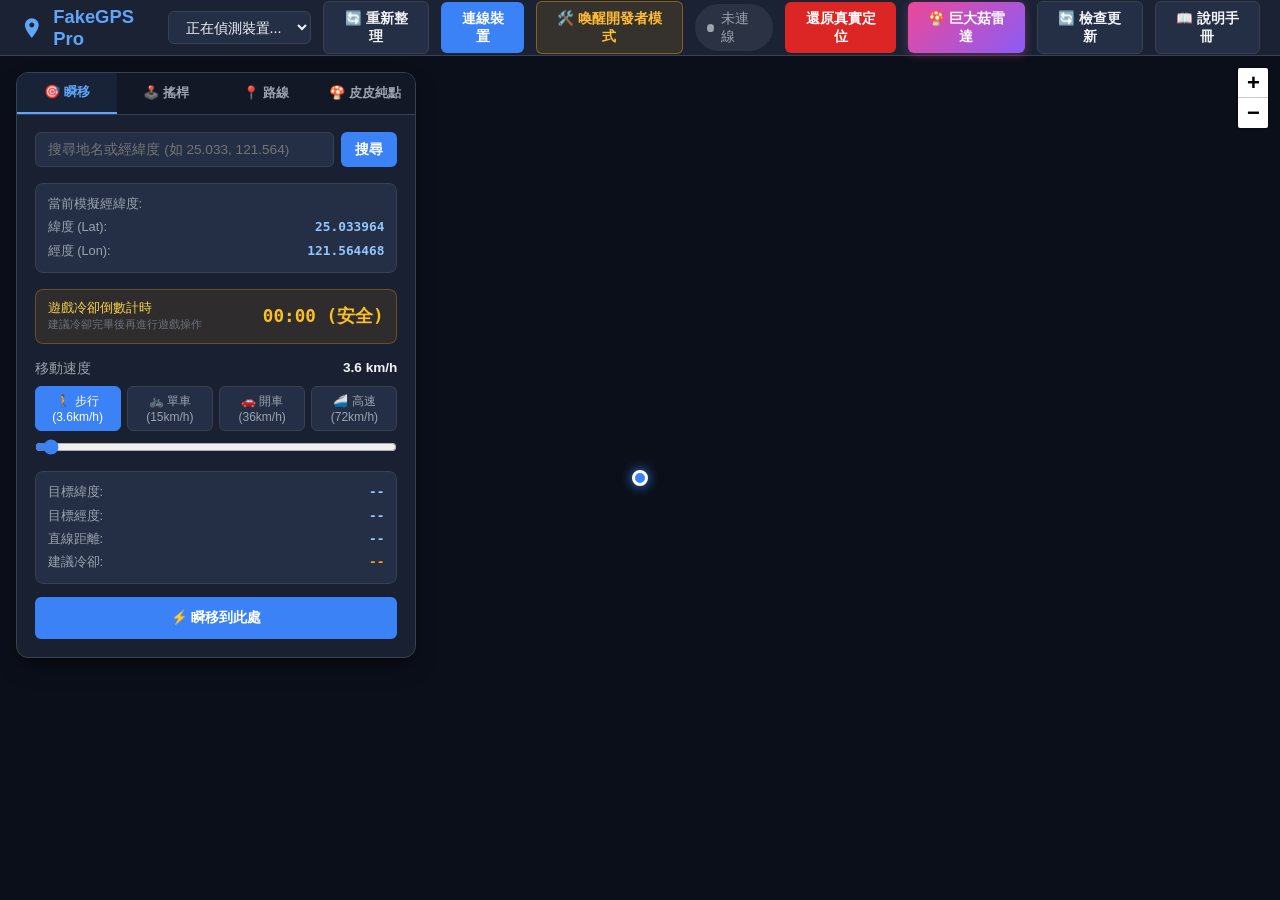
==== gui/index.html @ 08f3dae6 "feat: Add Pipi Mushroom Radar and GitHub Releases Auto-Updater system" ====
<!DOCTYPE html>
<html lang="zh-TW">
<head>
    <meta charset="UTF-8">
    <meta name="viewport" content="width=device-width, initial-scale=1.0">
    <title>FakeGPS Pro - iOS 定位覆蓋與移動模擬器</title>
    <!-- Local Leaflet CSS & App Style -->
    <link rel="stylesheet" href="css/leaflet.css" />
    <link rel="stylesheet" href="css/style.css" />
</head>
<body>
    <!-- 頂部選單與狀態列 -->
    <header>
        <div class="brand">
            <svg viewBox="0 0 24 24">
                <path d="M12 2C8.13 2 5 5.13 5 9c0 5.25 7 13 7 13s7-7.75 7-13c0-3.87-3.13-7-7-7zm0 9.5c-1.38 0-2.5-1.12-2.5-2.5s1.12-2.5 2.5-2.5 2.5 1.12 2.5 2.5-1.12 2.5-2.5 2.5z"/>
            </svg>
            <span>FakeGPS Pro</span>
        </div>

        <div class="device-bar">
            <select id="device-select" class="select-device">
                <option value="">正在偵測裝置...</option>
            </select>
            <button id="btn-refresh-devices" class="btn btn-secondary" title="重新掃描 USB 裝置">🔄 重新整理</button>
            <button id="btn-connect" class="btn btn-primary">連線裝置</button>
            <button id="btn-dev-mode" class="btn btn-secondary" style="background: rgba(255, 170, 0, 0.12); border-color: rgba(255, 170, 0, 0.4); color: #ffbb33;" title="強制在 iPhone 設定中顯露或啟用開發者模式">🛠️ 喚醒開發者模式</button>
            <div id="status-badge" class="status-badge">
                <div class="dot"></div>
                <span id="status-text">未連線</span>
            </div>
            <button id="btn-reset-gps" class="btn btn-danger" title="停止模擬並還原手機真實 GPS">還原真實定位</button>
            <button id="btn-open-radar" class="btn btn-radar" title="打開巨大蘑菇即時雷達監控">🍄 巨大菇雷達 <span id="nav-radar-badge" class="radar-badge" style="display:none;">0</span></button>
            <button id="btn-check-update" class="btn btn-secondary" title="檢查線上 GitHub 最新版本">🔄 檢查更新</button>
            <button onclick="openManual()" class="btn btn-secondary" title="開啟完整使用手冊與技術指南">📖 說明手冊</button>
        </div>
    </header>

    <!-- 主地圖區 -->
    <main>
        <div id="map"></div>

        <!-- 左側控制面板 -->
        <div class="floating-panel">
            <div class="tabs">
                <button class="tab active" data-mode="teleport">🎯 瞬移</button>
                <button class="tab" data-mode="joystick">🕹️ 搖桿</button>
                <button class="tab" data-mode="route">📍 路線</button>
                <button class="tab" id="tab-pipi" data-mode="pipi">🍄 皮皮純點</button>
            </div>

            <div class="panel-content">
                <!-- 搜尋列 -->
                <div class="search-box">
                    <input type="text" id="search-input" class="search-input" placeholder="搜尋地名或經緯度 (如 25.033, 121.564)" />
                    <button id="btn-search" class="btn btn-primary">搜尋</button>
                </div>

                <!-- 當前覆蓋座標卡片 -->
                <div class="coord-card">
                    <div class="coord-row">
                        <span class="coord-label">當前模擬經緯度:</span>
                    </div>
                    <div class="coord-row">
                        <span class="coord-label">緯度 (Lat):</span>
                        <span id="cur-lat" class="coord-val">25.033964</span>
                    </div>
                    <div class="coord-row">
                        <span class="coord-label">經度 (Lon):</span>
                        <span id="cur-lon" class="coord-val">121.564468</span>
                    </div>
                </div>

                <!-- 冷卻時間提示 (寶可夢/MHNow 防封) -->
                <div class="cooldown-card">
                    <div>
                        <div class="cooldown-text">遊戲冷卻倒數計時</div>
                        <div style="font-size: 0.7rem; color: var(--text-muted);">建議冷卻完畢後再進行遊戲操作</div>
                    </div>
                    <div id="active-cooldown" class="cooldown-timer">00:00 (安全)</div>
                </div>

                <!-- 速度控制器 -->
                <div class="speed-control">
                    <div class="speed-header">
                        <span>移動速度</span>
                        <span id="speed-display" class="speed-value">3.6 km/h</span>
                    </div>
                    <div class="speed-presets">
                        <button class="speed-btn active" data-speed="3.6">🚶 步行 (3.6km/h)</button>
                        <button class="speed-btn" data-speed="15">🚲 單車 (15km/h)</button>
                        <button class="speed-btn" data-speed="36">🚗 開車 (36km/h)</button>
                        <button class="speed-btn" data-speed="72">🚄 高速 (72km/h)</button>
                    </div>
                    <input type="range" id="speed-slider" min="1" max="100" step="0.5" value="3.6" />
                </div>

                <!-- 模式 1: 瞬移面板 -->
                <div id="panel-teleport" class="mode-panel">
                    <div class="coord-card" style="margin-bottom: 0.8rem;">
                        <div class="coord-row">
                            <span class="coord-label">目標緯度:</span>
                            <span id="target-lat" class="coord-val">--</span>
                        </div>
                        <div class="coord-row">
                            <span class="coord-label">目標經度:</span>
                            <span id="target-lon" class="coord-val">--</span>
                        </div>
                        <div class="coord-row">
                            <span class="coord-label">直線距離:</span>
                            <span id="target-dist" class="coord-val">--</span>
                        </div>
                        <div class="coord-row">
                            <span class="coord-label">建議冷卻:</span>
                            <span id="cooldown-estimate" class="coord-val" style="color: #f59e0b;">--</span>
                        </div>
                    </div>
                    <button id="btn-teleport" class="btn btn-primary" style="width: 100%; justify-content: center; padding: 0.75rem;">⚡ 瞬移到此處</button>
                </div>

                <!-- 模式 2: 搖桿面板 -->
                <div id="panel-joystick" class="mode-panel" style="display: none;">
                    <p style="font-size: 0.8rem; color: var(--text-secondary); line-height: 1.4;">
                        使用右下角的<b>虛擬搖桿</b>或鍵盤 <span class="wasd-key">W</span><span class="wasd-key">A</span><span class="wasd-key">S</span><span class="wasd-key">D</span> 即可進行即時 360 度無死角巡航移動。
                    </p>
                </div>

                <!-- 模式 3: 路線規劃面板 -->
                <div id="panel-route" class="mode-panel" style="display: none;">
                    <p style="font-size: 0.8rem; color: var(--text-secondary); margin-bottom: 0.5rem;">
                        在地圖上點擊以新增途經點，系統將自動沿路徑步進模擬。
                    </p>
                    <div id="waypoint-list" class="waypoint-list"></div>
                    <div style="margin: 0.6rem 0; display: flex; align-items: center; gap: 0.5rem;">
                        <input type="checkbox" id="route-loop" />
                        <label for="route-loop" style="font-size: 0.8rem; cursor: pointer;">循環巡航 (來回往返)</label>
                    </div>
                    <div style="display: flex; gap: 0.4rem;">
                        <button id="btn-start-route" class="btn btn-primary" style="flex: 1; justify-content: center;">▶ 開始路線移動</button>
                        <button id="btn-stop-route" class="btn btn-danger" style="flex: 1; justify-content: center; display: none;">⏹ 停止移動</button>
                        <button onclick="clearWaypoints()" class="btn btn-secondary">清空</button>
                    </div>
                </div>

                <!-- 模式 4: Pipi Mushroom 純點列表與蘑菇戰力面板 -->
                <div id="panel-pipi" class="mode-panel" style="display: none;">
                    <div style="font-size: 0.8rem; color: var(--text-secondary); margin-bottom: 0.5rem;">
                        <b>🍄 Pipi Mushroom 純點與蘑菇戰情室</b>
                    </div>

                    <!-- 蘑菇戰力統計即時快速入口 -->
                    <div class="coord-card" style="margin-bottom: 0.6rem; background: rgba(59, 130, 246, 0.08); border-color: rgba(59, 130, 246, 0.3);">
                        <div style="font-size: 0.8rem; font-weight: 600; color: #93c5fd; margin-bottom: 0.3rem;">
                            ⚔️ 蘑菇戰力統計 (即時戰況)
                        </div>
                        <div style="font-size: 0.72rem; color: var(--text-muted); margin-bottom: 0.4rem;">
                            全台未滿5人打蘑菇即時名單，一鍵開啟搶位打蘑菇：
                        </div>
                        <div style="display: flex; gap: 0.35rem; flex-wrap: wrap;">
                            <button onclick="openExternalUrl('https://pipimushroom.com/ppmushroom.aspx?regionCode=TW&engagement=under_five')" class="btn btn-primary btn-sm" style="flex: 1; justify-content: center;">
                                🌐 打開全台未滿5人蘑菇
                            </button>
                            <button onclick="openExternalUrl('https://pipimushroom.com/acclist.aspx')" class="btn btn-secondary btn-sm">
                                🌐 開啟純點官網
                            </button>
                        </div>
                    </div>

                    <!-- 篩選列 -->
                    <div class="pipi-filter-row">
                        <select id="pipi-city"><option value="">載入縣市中...</option></select>
                        <select id="pipi-area"><option value="">全部行政區</option></select>
                    </div>
                    <div class="pipi-filter-row">
                        <select id="pipi-category"><option value="">所有飾品分類</option></select>
                    </div>
                    <div class="search-box" style="margin-bottom: 0.6rem;">
                        <input type="text" id="pipi-search" class="search-input" placeholder="搜尋純點或貼上經緯度 (如 25.033, 121.564)" />
                        <button id="btn-pipi-search" class="btn btn-primary">查詢/傳送</button>
                    </div>
                    <!-- 純點列表容器 -->
                    <div id="pipi-spot-list" style="max-height: calc(100vh - 540px); overflow-y: auto;"></div>
                </div>
            </div>
        </div>

        <!-- 虛擬搖桿 (右下角) -->
        <div id="joystick-container" class="joystick-container" style="display: none;">
            <div id="joystick-pad" class="joystick-pad">
                <div id="joystick-stick" class="joystick-stick"></div>
            </div>
            <div class="wasd-hints">
                鍵盤 <span class="wasd-key">W</span><span class="wasd-key">A</span><span class="wasd-key">S</span><span class="wasd-key">D</span> / 方向鍵
            </div>
        </div>

        <!-- 軟體授權啟用遮罩彈窗 (未啟用時強制鎖定) -->
        <div id="license-overlay" class="license-overlay" style="display: none;">
            <div class="license-card">
                <div class="license-header">
                    <div class="license-icon">🔑</div>
                    <h2>FakeGPS Pro 軟體授權啟用</h2>
                    <p>本軟體採一機一碼雲端綁定授權，請輸入您的專屬啟用序號。</p>
                </div>

                <div class="license-body">
                    <div class="machine-id-box">
                        <span class="label">本機硬體識別碼 (Machine ID)：</span>
                        <div class="id-wrapper">
                            <code id="display-machine-id">正在取得中...</code>
                            <button id="btn-copy-mid" class="btn btn-sm btn-secondary" title="複製機器碼">📋 複製</button>
                        </div>
                    </div>

                    <div class="input-group">
                        <label for="license-input-key">啟用序號 (License Key)：</label>
                        <input type="text" id="license-input-key" class="input-text" placeholder="例如：FAKEGPS-ABCD-1234" autocomplete="off" spellcheck="false" />
                    </div>

                    <div id="license-status-msg" class="license-status-msg" style="display: none;"></div>

                    <button id="btn-activate-license" class="btn btn-primary btn-block">🚀 立即線上驗證並啟用</button>
                </div>

                <div class="license-footer">
                    <span>💡 單次輸入後即與此電腦綁定，日後啟動自動解鎖。</span>
                </div>
            </div>
        <!-- 巨大蘑菇即時雷達滑出式側邊欄 -->
        <div id="mushroom-radar-panel" class="radar-drawer">
            <div class="radar-header">
                <div class="radar-title-group">
                    <span class="radar-icon">🍄</span>
                    <div>
                        <h3>巨大蘑菇即時雷達</h3>
                        <div class="radar-subtitle">自動追蹤未滿 5 人巨大菇・一鍵秒飛開打</div>
                    </div>
                </div>
                <div class="radar-header-actions">
                    <button id="radar-btn-refresh" class="btn btn-sm btn-secondary" title="立即手動查詢最新資料">🔄 刷新</button>
                    <button id="btn-close-radar" class="btn-close-drawer" title="關閉雷達面板">✕</button>
                </div>
            </div>

            <!-- 雷達設定與篩選工具列 -->
            <div class="radar-controls">
                <div class="radar-filter-row">
                    <select id="radar-filter-city" class="radar-select">
                        <option value="">全台灣 (不限縣市)</option>
                    </select>
                    <select id="radar-filter-area" class="radar-select" disabled>
                        <option value="">全區</option>
                    </select>
                    <select id="radar-filter-engagement" class="radar-select">
                        <option value="under_five" selected>未滿 5 人 (可參戰)</option>
                        <option value="all">全部狀態 (含滿員)</option>
                        <option value="no_power">0 人 (尚未有人打)</option>
                    </select>
                </div>

                <div class="radar-toggle-row">
                    <label class="radar-toggle-label" title="定時背景自動查詢">
                        <span>自動更新:</span>
                        <select id="radar-interval-select" class="radar-select-sm">
                            <option value="30" selected>每 30 秒</option>
                            <option value="60">每 60 秒</option>
                            <option value="120">每 2 分鐘</option>
                            <option value="0">手動</option>
                        </select>
                    </label>
                    <label class="radar-checkbox-label">
                        <input type="checkbox" id="radar-sound-toggle" checked />
                        <span>🔔 音效</span>
                    </label>
                    <label class="radar-checkbox-label">
                        <input type="checkbox" id="radar-notify-toggle" checked />
                        <span>🖥️ 桌面通知</span>
                    </label>
                </div>
                
                <div class="radar-status-bar">
                    <span>符合條件巨大菇: <strong id="radar-count-badge">正在載入...</strong></span>
                </div>
            </div>

            <!-- 蘑菇卡片滾動清單 -->
            <div id="radar-mushroom-list" class="radar-list">
                <div class="radar-loading">正在連線至皮皮雷達資料庫...</div>
            </div>
        </div>

        <!-- 線上自動升級彈窗 -->
        <div id="update-modal" class="license-overlay" style="display: none;">
            <div class="update-card">
                <div class="update-header">
                    <div class="update-icon">🎉</div>
                    <div style="flex: 1;">
                        <h2 style="margin: 0; font-size: 1.2rem; color: #f8fafc;">發現 FakeGPS Pro 新版本！</h2>
                        <div class="update-version-diff">
                            <span class="ver-tag cur-ver">目前: <span id="update-cur-ver">v1.0.0</span></span>
                            <span class="ver-arrow">➔</span>
                            <span class="ver-tag new-ver">最新: <span id="update-new-ver">v1.1.0</span></span>
                            <span id="update-file-size" class="ver-size"></span>
                        </div>
                    </div>
                    <button id="btn-close-update" class="btn-close-drawer" title="關閉視窗">✕</button>
                </div>

                <div class="update-body">
                    <div class="update-notes-title">📝 更新內容說明：</div>
                    <div id="update-changelog" class="update-changelog-box">
                        正在載入更新日誌...
                    </div>

                    <!-- 下載進度條 -->
                    <div id="update-progress-box" class="update-progress-box" style="display: none;">
                        <div class="update-progress-label">
                            <span id="update-progress-text">正在下載更新檔...</span>
                        </div>
                        <div class="update-progress-bg">
                            <div id="update-progress-bar" class="update-progress-fill" style="width: 5%;"></div>
                        </div>
                    </div>

                    <div id="update-action-btns" class="update-actions">
                        <button id="btn-update-later" class="btn btn-secondary">稍後提醒</button>
                        <button id="btn-start-upgrade" class="btn btn-primary" style="background: linear-gradient(135deg, #10b981, #059669);">🚀 立即一鍵升級並重啟</button>
                    </div>
                </div>
            </div>
        </div>
    </main>

    <!-- Local Leaflet JS & App Scripts -->
    <script src="js/leaflet.js"></script>
    <script src="js/map.js"></script>
    <script src="js/joystick.js"></script>
    <script src="js/pipi.js"></script>
    <script src="js/mushroom_radar.js"></script>
    <script src="js/updater.js"></script>
</body>
</html>
---- gui/css/leaflet.css ----
/* required styles */

.leaflet-pane,
.leaflet-tile,
.leaflet-marker-icon,
.leaflet-marker-shadow,
.leaflet-tile-container,
.leaflet-pane > svg,
.leaflet-pane > canvas,
.leaflet-zoom-box,
.leaflet-image-layer,
.leaflet-layer {
	position: absolute;
	left: 0;
	top: 0;
	}
.leaflet-container {
	overflow: hidden;
	}
.leaflet-tile,
.leaflet-marker-icon,
.leaflet-marker-shadow {
	-webkit-user-select: none;
	   -moz-user-select: none;
	        user-select: none;
	  -webkit-user-drag: none;
	}
/* Prevents IE11 from highlighting tiles in blue */
.leaflet-tile::selection {
	background: transparent;
}
/* Safari renders non-retina tile on retina better with this, but Chrome is worse */
.leaflet-safari .leaflet-tile {
	image-rendering: -webkit-optimize-contrast;
	}
/* hack that prevents hw layers "stretching" when loading new tiles */
.leaflet-safari .leaflet-tile-container {
	width: 1600px;
	height: 1600px;
	-webkit-transform-origin: 0 0;
	}
.leaflet-marker-icon,
.leaflet-marker-shadow {
	display: block;
	}
/* .leaflet-container svg: reset svg max-width decleration shipped in Joomla! (joomla.org) 3.x */
/* .leaflet-container img: map is broken in FF if you have max-width: 100% on tiles */
.leaflet-container .leaflet-overlay-pane svg {
	max-width: none !important;
	max-height: none !important;
	}
.leaflet-container .leaflet-marker-pane img,
.leaflet-container .leaflet-shadow-pane img,
.leaflet-container .leaflet-tile-pane img,
.leaflet-container img.leaflet-image-layer,
.leaflet-container .leaflet-tile {
	max-width: none !important;
	max-height: none !important;
	width: auto;
	padding: 0;
	}

.leaflet-container img.leaflet-tile {
	/* See: https://bugs.chromium.org/p/chromium/issues/detail?id=600120 */
	mix-blend-mode: plus-lighter;
}

.leaflet-container.leaflet-touch-zoom {
	-ms-touch-action: pan-x pan-y;
	touch-action: pan-x pan-y;
	}
.leaflet-container.leaflet-touch-drag {
	-ms-touch-action: pinch-zoom;
	/* Fallback for FF which doesn't support pinch-zoom */
	touch-action: none;
	touch-action: pinch-zoom;
}
.leaflet-container.leaflet-touch-drag.leaflet-touch-zoom {
	-ms-touch-action: none;
	touch-action: none;
}
.leaflet-container {
	-webkit-tap-highlight-color: transparent;
}
.leaflet-container a {
	-webkit-tap-highlight-color: rgba(51, 181, 229, 0.4);
}
.leaflet-tile {
	filter: inherit;
	visibility: hidden;
	}
.leaflet-tile-loaded {
	visibility: inherit;
	}
.leaflet-zoom-box {
	width: 0;
	height: 0;
	-moz-box-sizing: border-box;
	     box-sizing: border-box;
	z-index: 800;
	}
/* workaround for https://bugzilla.mozilla.org/show_bug.cgi?id=888319 */
.leaflet-overlay-pane svg {
	-moz-user-select: none;
	}

.leaflet-pane         { z-index: 400; }

.leaflet-tile-pane    { z-index: 200; }
.leaflet-overlay-pane { z-index: 400; }
.leaflet-shadow-pane  { z-index: 500; }
.leaflet-marker-pane  { z-index: 600; }
.leaflet-tooltip-pane   { z-index: 650; }
.leaflet-popup-pane   { z-index: 700; }

.leaflet-map-pane canvas { z-index: 100; }
.leaflet-map-pane svg    { z-index: 200; }

.leaflet-vml-shape {
	width: 1px;
	height: 1px;
	}
.lvml {
	behavior: url(#default#VML);
	display: inline-block;
	position: absolute;
	}


/* control positioning */

.leaflet-control {
	position: relative;
	z-index: 800;
	pointer-events: visiblePainted; /* IE 9-10 doesn't have auto */
	pointer-events: auto;
	}
.leaflet-top,
.leaflet-bottom {
	position: absolute;
	z-index: 1000;
	pointer-events: none;
	}
.leaflet-top {
	top: 0;
	}
.leaflet-right {
	right: 0;
	}
.leaflet-bottom {
	bottom: 0;
	}
.leaflet-left {
	left: 0;
	}
.leaflet-control {
	float: left;
	clear: both;
	}
.leaflet-right .leaflet-control {
	float: right;
	}
.leaflet-top .leaflet-control {
	margin-top: 10px;
	}
.leaflet-bottom .leaflet-control {
	margin-bottom: 10px;
	}
.leaflet-left .leaflet-control {
	margin-left: 10px;
	}
.leaflet-right .leaflet-control {
	margin-right: 10px;
	}


/* zoom and fade animations */

.leaflet-fade-anim .leaflet-popup {
	opacity: 0;
	-webkit-transition: opacity 0.2s linear;
	   -moz-transition: opacity 0.2s linear;
	        transition: opacity 0.2s linear;
	}
.leaflet-fade-anim .leaflet-map-pane .leaflet-popup {
	opacity: 1;
	}
.leaflet-zoom-animated {
	-webkit-transform-origin: 0 0;
	    -ms-transform-origin: 0 0;
	        transform-origin: 0 0;
	}
svg.leaflet-zoom-animated {
	will-change: transform;
}

.leaflet-zoom-anim .leaflet-zoom-animated {
	-webkit-transition: -webkit-transform 0.25s cubic-bezier(0,0,0.25,1);
	   -moz-transition:    -moz-transform 0.25s cubic-bezier(0,0,0.25,1);
	        transition:         transform 0.25s cubic-bezier(0,0,0.25,1);
	}
.leaflet-zoom-anim .leaflet-tile,
.leaflet-pan-anim .leaflet-tile {
	-webkit-transition: none;
	   -moz-transition: none;
	        transition: none;
	}

.leaflet-zoom-anim .leaflet-zoom-hide {
	visibility: hidden;
	}


/* cursors */

.leaflet-interactive {
	cursor: pointer;
	}
.leaflet-grab {
	cursor: -webkit-grab;
	cursor:    -moz-grab;
	cursor:         grab;
	}
.leaflet-crosshair,
.leaflet-crosshair .leaflet-interactive {
	cursor: crosshair;
	}
.leaflet-popup-pane,
.leaflet-control {
	cursor: auto;
	}
.leaflet-dragging .leaflet-grab,
.leaflet-dragging .leaflet-grab .leaflet-interactive,
.leaflet-dragging .leaflet-marker-draggable {
	cursor: move;
	cursor: -webkit-grabbing;
	cursor:    -moz-grabbing;
	cursor:         grabbing;
	}

/* marker & overlays interactivity */
.leaflet-marker-icon,
.leaflet-marker-shadow,
.leaflet-image-layer,
.leaflet-pane > svg path,
.leaflet-tile-container {
	pointer-events: none;
	}

.leaflet-marker-icon.leaflet-interactive,
.leaflet-image-layer.leaflet-interactive,
.leaflet-pane > svg path.leaflet-interactive,
svg.leaflet-image-layer.leaflet-interactive path {
	pointer-events: visiblePainted; /* IE 9-10 doesn't have auto */
	pointer-events: auto;
	}

/* visual tweaks */

.leaflet-container {
	background: #ddd;
	outline-offset: 1px;
	}
.leaflet-container a {
	color: #0078A8;
	}
.leaflet-zoom-box {
	border: 2px dotted #38f;
	background: rgba(255,255,255,0.5);
	}


/* general typography */
.leaflet-container {
	font-family: "Helvetica Neue", Arial, Helvetica, sans-serif;
	font-size: 12px;
	font-size: 0.75rem;
	line-height: 1.5;
	}


/* general toolbar styles */

.leaflet-bar {
	box-shadow: 0 1px 5px rgba(0,0,0,0.65);
	border-radius: 4px;
	}
.leaflet-bar a {
	background-color: #fff;
	border-bottom: 1px solid #ccc;
	width: 26px;
	height: 26px;
	line-height: 26px;
	display: block;
	text-align: center;
	text-decoration: none;
	color: black;
	}
.leaflet-bar a,
.leaflet-control-layers-toggle {
	background-position: 50% 50%;
	background-repeat: no-repeat;
	display: block;
	}
.leaflet-bar a:hover,
.leaflet-bar a:focus {
	background-color: #f4f4f4;
	}
.leaflet-bar a:first-child {
	border-top-left-radius: 4px;
	border-top-right-radius: 4px;
	}
.leaflet-bar a:last-child {
	border-bottom-left-radius: 4px;
	border-bottom-right-radius: 4px;
	border-bottom: none;
	}
.leaflet-bar a.leaflet-disabled {
	cursor: default;
	background-color: #f4f4f4;
	color: #bbb;
	}

.leaflet-touch .leaflet-bar a {
	width: 30px;
	height: 30px;
	line-height: 30px;
	}
.leaflet-touch .leaflet-bar a:first-child {
	border-top-left-radius: 2px;
	border-top-right-radius: 2px;
	}
.leaflet-touch .leaflet-bar a:last-child {
	border-bottom-left-radius: 2px;
	border-bottom-right-radius: 2px;
	}

/* zoom control */

.leaflet-control-zoom-in,
.leaflet-control-zoom-out {
	font: bold 18px 'Lucida Console', Monaco, monospace;
	text-indent: 1px;
	}

.leaflet-touch .leaflet-control-zoom-in, .leaflet-touch .leaflet-control-zoom-out  {
	font-size: 22px;
	}


/* layers control */

.leaflet-control-layers {
	box-shadow: 0 1px 5px rgba(0,0,0,0.4);
	background: #fff;
	border-radius: 5px;
	}
.leaflet-control-layers-toggle {
	background-image: url(images/layers.png);
	width: 36px;
	height: 36px;
	}
.leaflet-retina .leaflet-control-layers-toggle {
	background-image: url(images/layers-2x.png);
	background-size: 26px 26px;
	}
.leaflet-touch .leaflet-control-layers-toggle {
	width: 44px;
	height: 44px;
	}
.leaflet-control-layers .leaflet-control-layers-list,
.leaflet-control-layers-expanded .leaflet-control-layers-toggle {
	display: none;
	}
.leaflet-control-layers-expanded .leaflet-control-layers-list {
	display: block;
	position: relative;
	}
.leaflet-control-layers-expanded {
	padding: 6px 10px 6px 6px;
	color: #333;
	background: #fff;
	}
.leaflet-control-layers-scrollbar {
	overflow-y: scroll;
	overflow-x: hidden;
	padding-right: 5px;
	}
.leaflet-control-layers-selector {
	margin-top: 2px;
	position: relative;
	top: 1px;
	}
.leaflet-control-layers label {
	display: block;
	font-size: 13px;
	font-size: 1.08333em;
	}
.leaflet-control-layers-separator {
	height: 0;
	border-top: 1px solid #ddd;
	margin: 5px -10px 5px -6px;
	}

/* Default icon URLs */
.leaflet-default-icon-path { /* used only in path-guessing heuristic, see L.Icon.Default */
	background-image: url(images/marker-icon.png);
	}


/* attribution and scale controls */

.leaflet-container .leaflet-control-attribution {
	background: #fff;
	background: rgba(255, 255, 255, 0.8);
	margin: 0;
	}
.leaflet-control-attribution,
.leaflet-control-scale-line {
	padding: 0 5px;
	color: #333;
	line-height: 1.4;
	}
.leaflet-control-attribution a {
	text-decoration: none;
	}
.leaflet-control-attribution a:hover,
.leaflet-control-attribution a:focus {
	text-decoration: underline;
	}
.leaflet-attribution-flag {
	display: inline !important;
	vertical-align: baseline !important;
	width: 1em;
	height: 0.6669em;
	}
.leaflet-left .leaflet-control-scale {
	margin-left: 5px;
	}
.leaflet-bottom .leaflet-control-scale {
	margin-bottom: 5px;
	}
.leaflet-control-scale-line {
	border: 2px solid #777;
	border-top: none;
	line-height: 1.1;
	padding: 2px 5px 1px;
	white-space: nowrap;
	-moz-box-sizing: border-box;
	     box-sizing: border-box;
	background: rgba(255, 255, 255, 0.8);
	text-shadow: 1px 1px #fff;
	}
.leaflet-control-scale-line:not(:first-child) {
	border-top: 2px solid #777;
	border-bottom: none;
	margin-top: -2px;
	}
.leaflet-control-scale-line:not(:first-child):not(:last-child) {
	border-bottom: 2px solid #777;
	}

.leaflet-touch .leaflet-control-attribution,
.leaflet-touch .leaflet-control-layers,
.leaflet-touch .leaflet-bar {
	box-shadow: none;
	}
.leaflet-touch .leaflet-control-layers,
.leaflet-touch .leaflet-bar {
	border: 2px solid rgba(0,0,0,0.2);
	background-clip: padding-box;
	}


/* popup */

.leaflet-popup {
	position: absolute;
	text-align: center;
	margin-bottom: 20px;
	}
.leaflet-popup-content-wrapper {
	padding: 1px;
	text-align: left;
	border-radius: 12px;
	}
.leaflet-popup-content {
	margin: 13px 24px 13px 20px;
	line-height: 1.3;
	font-size: 13px;
	font-size: 1.08333em;
	min-height: 1px;
	}
.leaflet-popup-content p {
	margin: 17px 0;
	margin: 1.3em 0;
	}
.leaflet-popup-tip-container {
	width: 40px;
	height: 20px;
	position: absolute;
	left: 50%;
	margin-top: -1px;
	margin-left: -20px;
	overflow: hidden;
	pointer-events: none;
	}
.leaflet-popup-tip {
	width: 17px;
	height: 17px;
	padding: 1px;

	margin: -10px auto 0;
	pointer-events: auto;

	-webkit-transform: rotate(45deg);
	   -moz-transform: rotate(45deg);
	    -ms-transform: rotate(45deg);
	        transform: rotate(45deg);
	}
.leaflet-popup-content-wrapper,
.leaflet-popup-tip {
	background: white;
	color: #333;
	box-shadow: 0 3px 14px rgba(0,0,0,0.4);
	}
.leaflet-container a.leaflet-popup-close-button {
	position: absolute;
	top: 0;
	right: 0;
	border: none;
	text-align: center;
	width: 24px;
	height: 24px;
	font: 16px/24px Tahoma, Verdana, sans-serif;
	color: #757575;
	text-decoration: none;
	background: transparent;
	}
.leaflet-container a.leaflet-popup-close-button:hover,
.leaflet-container a.leaflet-popup-close-button:focus {
	color: #585858;
	}
.leaflet-popup-scrolled {
	overflow: auto;
	}

.leaflet-oldie .leaflet-popup-content-wrapper {
	-ms-zoom: 1;
	}
.leaflet-oldie .leaflet-popup-tip {
	width: 24px;
	margin: 0 auto;

	-ms-filter: "progid:DXImageTransform.Microsoft.Matrix(M11=0.70710678, M12=0.70710678, M21=-0.70710678, M22=0.70710678)";
	filter: progid:DXImageTransform.Microsoft.Matrix(M11=0.70710678, M12=0.70710678, M21=-0.70710678, M22=0.70710678);
	}

.leaflet-oldie .leaflet-control-zoom,
.leaflet-oldie .leaflet-control-layers,
.leaflet-oldie .leaflet-popup-content-wrapper,
.leaflet-oldie .leaflet-popup-tip {
	border: 1px solid #999;
	}


/* div icon */

.leaflet-div-icon {
	background: #fff;
	border: 1px solid #666;
	}


/* Tooltip */
/* Base styles for the element that has a tooltip */
.leaflet-tooltip {
	position: absolute;
	padding: 6px;
	background-color: #fff;
	border: 1px solid #fff;
	border-radius: 3px;
	color: #222;
	white-space: nowrap;
	-webkit-user-select: none;
	-moz-user-select: none;
	-ms-user-select: none;
	user-select: none;
	pointer-events: none;
	box-shadow: 0 1px 3px rgba(0,0,0,0.4);
	}
.leaflet-tooltip.leaflet-interactive {
	cursor: pointer;
	pointer-events: auto;
	}
.leaflet-tooltip-top:before,
.leaflet-tooltip-bottom:before,
.leaflet-tooltip-left:before,
.leaflet-tooltip-right:before {
	position: absolute;
	pointer-events: none;
	border: 6px solid transparent;
	background: transparent;
	content: "";
	}

/* Directions */

.leaflet-tooltip-bottom {
	margin-top: 6px;
}
.leaflet-tooltip-top {
	margin-top: -6px;
}
.leaflet-tooltip-bottom:before,
.leaflet-tooltip-top:before {
	left: 50%;
	margin-left: -6px;
	}
.leaflet-tooltip-top:before {
	bottom: 0;
	margin-bottom: -12px;
	border-top-color: #fff;
	}
.leaflet-tooltip-bottom:before {
	top: 0;
	margin-top: -12px;
	margin-left: -6px;
	border-bottom-color: #fff;
	}
.leaflet-tooltip-left {
	margin-left: -6px;
}
.leaflet-tooltip-right {
	margin-left: 6px;
}
.leaflet-tooltip-left:before,
.leaflet-tooltip-right:before {
	top: 50%;
	margin-top: -6px;
	}
.leaflet-tooltip-left:before {
	right: 0;
	margin-right: -12px;
	border-left-color: #fff;
	}
.leaflet-tooltip-right:before {
	left: 0;
	margin-left: -12px;
	border-right-color: #fff;
	}

/* Printing */

@media print {
	/* Prevent printers from removing background-images of controls. */
	.leaflet-control {
		-webkit-print-color-adjust: exact;
		print-color-adjust: exact;
		}
	}
---- gui/css/style.css ----
:root {
    --bg-primary: #121826;
    --bg-secondary: #1a2234;
    --bg-tertiary: #242f46;
    --accent-blue: #3b82f6;
    --accent-blue-hover: #2563eb;
    --accent-green: #10b981;
    --accent-red: #ef4444;
    --accent-yellow: #f59e0b;
    --text-primary: #f3f4f6;
    --text-secondary: #9ca3af;
    --text-muted: #6b7280;
    --border-color: #374151;
    --card-shadow: 0 10px 25px -5px rgba(0, 0, 0, 0.4), 0 8px 10px -6px rgba(0, 0, 0, 0.3);
}

* {
    margin: 0;
    padding: 0;
    box-sizing: border-box;
    font-family: -apple-system, BlinkMacSystemFont, "Segoe UI", Roboto, "Helvetica Neue", Arial, sans-serif;
    user-select: none;
}

body {
    background-color: var(--bg-primary);
    color: var(--text-primary);
    overflow: hidden;
    height: 100vh;
    width: 100vw;
    display: flex;
    flex-direction: column;
}

/* 頂部導航列 */
header {
    height: 56px;
    background-color: var(--bg-secondary);
    border-bottom: 1px solid var(--border-color);
    display: flex;
    align-items: center;
    justify-content: space-between;
    padding: 0 1.25rem;
    z-index: 1000;
}

.brand {
    display: flex;
    align-items: center;
    gap: 0.6rem;
    font-size: 1.15rem;
    font-weight: 700;
    color: #60a5fa;
}

.brand svg {
    width: 24px;
    height: 24px;
    fill: currentColor;
}

.device-bar {
    display: flex;
    align-items: center;
    gap: 0.75rem;
}

.select-device {
    background-color: var(--bg-tertiary);
    color: var(--text-primary);
    border: 1px solid var(--border-color);
    border-radius: 6px;
    padding: 0.4rem 0.8rem;
    font-size: 0.9rem;
    outline: none;
    cursor: pointer;
}

.btn {
    padding: 0.45rem 0.9rem;
    border-radius: 6px;
    font-size: 0.85rem;
    font-weight: 600;
    border: none;
    cursor: pointer;
    display: flex;
    align-items: center;
    gap: 0.4rem;
    transition: all 0.2s ease;
}

.btn-primary {
    background-color: var(--accent-blue);
    color: white;
}
.btn-primary:hover {
    background-color: var(--accent-blue-hover);
}

.btn-danger {
    background-color: #dc2626;
    color: white;
}
.btn-danger:hover {
    background-color: #b91c1c;
}

.btn-secondary {
    background-color: var(--bg-tertiary);
    color: var(--text-primary);
    border: 1px solid var(--border-color);
}
.btn-secondary:hover {
    background-color: #2d3a54;
}

.status-badge {
    display: flex;
    align-items: center;
    gap: 0.4rem;
    font-size: 0.85rem;
    padding: 0.35rem 0.75rem;
    border-radius: 9999px;
    background-color: rgba(107, 114, 128, 0.2);
    color: var(--text-secondary);
}

.status-badge.connected {
    background-color: rgba(16, 185, 129, 0.15);
    color: var(--accent-green);
}

.dot {
    width: 8px;
    height: 8px;
    border-radius: 50%;
    background-color: currentColor;
}

/* 主內容區 */
main {
    flex: 1;
    position: relative;
    display: flex;
}

#map {
    width: 100%;
    height: 100%;
    background-color: #0b0f19;
}

/* 左側控制面板 (浮動) */
.floating-panel {
    position: absolute;
    top: 16px;
    left: 16px;
    width: 400px;
    background-color: rgba(26, 34, 52, 0.94);
    backdrop-filter: blur(14px);
    border: 1px solid var(--border-color);
    border-radius: 12px;
    box-shadow: var(--card-shadow);
    z-index: 1000;
    display: flex;
    flex-direction: column;
    overflow: hidden;
}

.tabs {
    display: flex;
    background-color: var(--bg-primary);
    border-bottom: 1px solid var(--border-color);
}

.tab {
    flex: 1;
    padding: 0.65rem 0.35rem;
    font-size: 0.82rem;
    font-weight: 600;
    color: var(--text-secondary);
    background: none;
    border: none;
    cursor: pointer;
    text-align: center;
    white-space: nowrap;
    display: flex;
    align-items: center;
    justify-content: center;
    gap: 0.2rem;
    transition: all 0.2s;
}

.tab.active {
    color: #60a5fa;
    border-bottom: 2px solid #60a5fa;
    background-color: rgba(96, 165, 250, 0.08);
}

.panel-content {
    padding: 1.1rem;
    display: flex;
    flex-direction: column;
    gap: 1rem;
    max-height: calc(100vh - 120px);
    overflow-y: auto;
}

.search-box {
    display: flex;
    gap: 0.4rem;
}

.search-input {
    flex: 1;
    background-color: var(--bg-tertiary);
    border: 1px solid var(--border-color);
    color: var(--text-primary);
    padding: 0.55rem 0.8rem;
    border-radius: 6px;
    font-size: 0.85rem;
    outline: none;
}
.search-input:focus {
    border-color: var(--accent-blue);
}

/* 座標卡片 */
.coord-card {
    background-color: var(--bg-tertiary);
    border: 1px solid var(--border-color);
    border-radius: 8px;
    padding: 0.75rem;
    display: flex;
    flex-direction: column;
    gap: 0.4rem;
}

.coord-row {
    display: flex;
    justify-content: space-between;
    font-size: 0.8rem;
}
.coord-label {
    color: var(--text-secondary);
}
.coord-val {
    font-weight: 600;
    color: #93c5fd;
    font-family: monospace;
}

/* 冷卻時間卡片 */
.cooldown-card {
    background-color: rgba(245, 158, 11, 0.1);
    border: 1px solid rgba(245, 158, 11, 0.3);
    border-radius: 8px;
    padding: 0.65rem 0.8rem;
    display: flex;
    align-items: center;
    justify-content: space-between;
}
.cooldown-text {
    font-size: 0.8rem;
    color: #fcd34d;
}
.cooldown-timer {
    font-size: 1.1rem;
    font-weight: 700;
    color: #fbbf24;
    font-family: monospace;
}

/* 速度控制群組 */
.speed-control {
    display: flex;
    flex-direction: column;
    gap: 0.5rem;
}
.speed-header {
    display: flex;
    justify-content: space-between;
    font-size: 0.85rem;
    color: var(--text-secondary);
}
.speed-value {
    color: var(--text-primary);
    font-weight: 700;
}
.speed-presets {
    display: flex;
    gap: 0.4rem;
}
.speed-btn {
    flex: 1;
    padding: 0.4rem;
    background-color: var(--bg-tertiary);
    border: 1px solid var(--border-color);
    color: var(--text-secondary);
    border-radius: 6px;
    font-size: 0.75rem;
    cursor: pointer;
    text-align: center;
    transition: all 0.15s;
}
.speed-btn:hover, .speed-btn.active {
    background-color: var(--accent-blue);
    color: white;
    border-color: var(--accent-blue);
}
input[type="range"] {
    width: 100%;
    accent-color: var(--accent-blue);
    cursor: pointer;
}

/* 搖桿面板 (右下角) */
.joystick-container {
    position: absolute;
    bottom: 24px;
    right: 24px;
    background-color: rgba(26, 34, 52, 0.9);
    backdrop-filter: blur(10px);
    border: 1px solid var(--border-color);
    border-radius: 16px;
    padding: 1rem;
    box-shadow: var(--card-shadow);
    z-index: 1000;
    display: flex;
    flex-direction: column;
    align-items: center;
    gap: 0.8rem;
}

.joystick-pad {
    width: 140px;
    height: 140px;
    border-radius: 50%;
    background: radial-gradient(circle, #242f46 0%, #171d2b 100%);
    border: 2px solid var(--border-color);
    position: relative;
    touch-action: none;
    cursor: pointer;
}

.joystick-stick {
    width: 48px;
    height: 48px;
    border-radius: 50%;
    background: linear-gradient(135deg, #60a5fa 0%, #2563eb 100%);
    box-shadow: 0 4px 10px rgba(37, 99, 235, 0.4);
    position: absolute;
    top: 50%;
    left: 50%;
    transform: translate(-50%, -50%);
    pointer-events: none;
    transition: transform 0.05s ease-out;
}

.wasd-hints {
    font-size: 0.75rem;
    color: var(--text-muted);
    text-align: center;
}
.wasd-key {
    display: inline-block;
    padding: 2px 6px;
    background-color: var(--bg-tertiary);
    border: 1px solid var(--border-color);
    border-radius: 4px;
    color: var(--text-primary);
    font-weight: 600;
    margin: 0 1px;
}

/* Pipi Mushroom 純點卡片 */
.pipi-spot-card {
    background-color: var(--bg-tertiary);
    border: 1px solid var(--border-color);
    border-radius: 8px;
    padding: 0.65rem 0.8rem;
    margin-bottom: 0.45rem;
    transition: transform 0.1s, border-color 0.1s;
}
.pipi-spot-card:hover {
    border-color: #60a5fa;
    transform: translateY(-1px);
}
.pipi-badge {
    background: rgba(59, 130, 246, 0.2);
    color: #93c5fd;
    border: 1px solid rgba(59, 130, 246, 0.4);
    font-size: 0.7rem;
    padding: 2px 6px;
    border-radius: 4px;
    white-space: nowrap;
}
.btn-sm {
    padding: 0.25rem 0.5rem;
    font-size: 0.75rem;
}
.pipi-filter-row {
    display: flex;
    gap: 0.35rem;
    margin-bottom: 0.4rem;
}
.pipi-filter-row select {
    flex: 1;
    background-color: var(--bg-tertiary);
    color: var(--text-primary);
    border: 1px solid var(--border-color);
    border-radius: 6px;
    padding: 0.4rem 0.5rem;
    font-size: 0.8rem;
    outline: none;
}

/* ================= 授權啟用全螢幕彈窗 ================= */
.license-overlay {
    position: fixed;
    top: 0;
    left: 0;
    right: 0;
    bottom: 0;
    background: rgba(15, 23, 42, 0.85);
    backdrop-filter: blur(12px);
    -webkit-backdrop-filter: blur(12px);
    z-index: 99999;
    display: flex;
    align-items: center;
    justify-content: center;
    padding: 1.5rem;
}

.license-card {
    background: #1e293b;
    border: 1px solid #3b82f6;
    border-radius: 16px;
    box-shadow: 0 25px 50px -12px rgba(0, 0, 0, 0.7), 0 0 30px rgba(59, 130, 246, 0.3);
    width: 100%;
    max-width: 480px;
    padding: 2rem;
    display: flex;
    flex-direction: column;
    gap: 1.25rem;
    animation: licensePop 0.3s cubic-bezier(0.16, 1, 0.3, 1);
}

@keyframes licensePop {
    from { opacity: 0; transform: scale(0.92); }
    to { opacity: 1; transform: scale(1); }
}

.license-header {
    text-align: center;
}

.license-icon {
    font-size: 2.5rem;
    margin-bottom: 0.5rem;
}

.license-header h2 {
    font-size: 1.35rem;
    font-weight: 700;
    color: #ffffff;
    margin-bottom: 0.35rem;
}

.license-header p {
    font-size: 0.85rem;
    color: #94a3b8;
    line-height: 1.4;
}

.license-body {
    display: flex;
    flex-direction: column;
    gap: 1rem;
}

.machine-id-box {
    background: rgba(15, 23, 42, 0.6);
    border: 1px solid #334155;
    border-radius: 8px;
    padding: 0.75rem 0.9rem;
    display: flex;
    flex-direction: column;
    gap: 0.4rem;
}

.machine-id-box .label {
    font-size: 0.75rem;
    color: #94a3b8;
}

.machine-id-box .id-wrapper {
    display: flex;
    align-items: center;
    justify-content: space-between;
    gap: 0.5rem;
}

.machine-id-box code {
    font-family: Consolas, monospace;
    font-size: 0.95rem;
    font-weight: 700;
    color: #38bdf8;
    letter-spacing: 1px;
}

.btn-block {
    width: 100%;
    padding: 0.75rem;
    font-size: 0.95rem;
    font-weight: 600;
}

.license-status-msg {
    padding: 0.6rem 0.8rem;
    border-radius: 6px;
    font-size: 0.85rem;
    line-height: 1.4;
}

.license-status-msg.error {
    background: rgba(239, 68, 68, 0.15);
    border: 1px solid rgba(239, 68, 68, 0.4);
    color: #fca5a5;
}

.license-status-msg.success {
    background: rgba(16, 185, 129, 0.15);
    border: 1px solid rgba(16, 185, 129, 0.4);
    color: #6ee7b7;
}

.license-footer {
    text-align: center;
    font-size: 0.75rem;
    color: #64748b;
    border-top: 1px solid #334155;
    padding-top: 0.75rem;
}

/* ================= 巨大蘑菇雷達樣式 ================= */
.btn-radar {
    background: linear-gradient(135deg, #ec4899, #8b5cf6);
    color: #ffffff;
    border: none;
    font-weight: 600;
    display: inline-flex;
    align-items: center;
    gap: 0.4rem;
    box-shadow: 0 2px 10px rgba(236, 72, 153, 0.35);
    transition: all 0.2s ease;
}

.btn-radar:hover {
    transform: translateY(-1px);
    box-shadow: 0 4px 14px rgba(236, 72, 153, 0.5);
    filter: brightness(1.08);
}

.radar-badge {
    background: #ef4444;
    color: #ffffff;
    border-radius: 999px;
    padding: 0.1rem 0.45rem;
    font-size: 0.7rem;
    font-weight: 700;
    margin-left: 2px;
}

/* 滑出式右側抽屜 */
.radar-drawer {
    position: fixed;
    top: 56px;
    right: -420px;
    width: 390px;
    height: calc(100vh - 56px);
    background: rgba(15, 23, 42, 0.95);
    backdrop-filter: blur(16px);
    -webkit-backdrop-filter: blur(16px);
    border-left: 1px solid rgba(139, 92, 246, 0.3);
    box-shadow: -10px 0 30px rgba(0, 0, 0, 0.6);
    z-index: 1500;
    display: flex;
    flex-direction: column;
    transition: right 0.32s cubic-bezier(0.16, 1, 0.3, 1);
}

.radar-drawer.active {
    right: 0;
}

.radar-header {
    display: flex;
    align-items: center;
    justify-content: space-between;
    padding: 0.9rem 1.1rem;
    background: rgba(30, 41, 59, 0.85);
    border-bottom: 1px solid #334155;
}

.radar-title-group {
    display: flex;
    align-items: center;
    gap: 0.6rem;
}

.radar-icon {
    font-size: 1.6rem;
}

.radar-title-group h3 {
    margin: 0;
    font-size: 1.05rem;
    color: #f8fafc;
    font-weight: 700;
}

.radar-subtitle {
    font-size: 0.72rem;
    color: #94a3b8;
}

.radar-header-actions {
    display: flex;
    align-items: center;
    gap: 0.5rem;
}

.btn-close-drawer {
    background: transparent;
    border: none;
    color: #94a3b8;
    font-size: 1.2rem;
    cursor: pointer;
    padding: 0.2rem 0.4rem;
    border-radius: 4px;
    transition: color 0.15s;
}

.btn-close-drawer:hover {
    color: #f8fafc;
    background: rgba(255, 255, 255, 0.1);
}

/* 控制列與篩選 */
.radar-controls {
    padding: 0.8rem 1rem;
    background: #1e293b;
    border-bottom: 1px solid #334155;
    display: flex;
    flex-direction: column;
    gap: 0.55rem;
}

.radar-filter-row {
    display: flex;
    gap: 0.35rem;
}

.radar-select {
    flex: 1;
    background-color: #0f172a;
    color: #f8fafc;
    border: 1px solid #475569;
    border-radius: 6px;
    padding: 0.35rem 0.45rem;
    font-size: 0.78rem;
    outline: none;
}

.radar-select:focus {
    border-color: #8b5cf6;
}

.radar-toggle-row {
    display: flex;
    align-items: center;
    justify-content: space-between;
    font-size: 0.75rem;
    color: #cbd5e1;
}

.radar-toggle-label {
    display: flex;
    align-items: center;
    gap: 0.3rem;
}

.radar-select-sm {
    background-color: #0f172a;
    color: #f8fafc;
    border: 1px solid #475569;
    border-radius: 4px;
    padding: 0.2rem 0.4rem;
    font-size: 0.72rem;
}

.radar-checkbox-label {
    display: flex;
    align-items: center;
    gap: 0.25rem;
    cursor: pointer;
    user-select: none;
}

.radar-status-bar {
    font-size: 0.75rem;
    color: #a855f7;
    display: flex;
    justify-content: space-between;
    font-weight: 500;
}

/* 蘑菇卡片清單 */
.radar-list {
    flex: 1;
    overflow-y: auto;
    padding: 0.8rem;
    display: flex;
    flex-direction: column;
    gap: 0.75rem;
}

.radar-empty-msg {
    text-align: center;
    padding: 3rem 1.5rem;
    color: #94a3b8;
    line-height: 1.6;
}

.radar-loading {
    text-align: center;
    padding: 2rem;
    color: #a855f7;
    font-size: 0.85rem;
}

.radar-card {
    background: #1e293b;
    border: 1px solid #334155;
    border-radius: 10px;
    padding: 0.75rem 0.85rem;
    display: flex;
    flex-direction: column;
    gap: 0.45rem;
    box-shadow: 0 4px 6px -1px rgba(0, 0, 0, 0.2);
    transition: all 0.2s ease;
}

.radar-card:hover {
    border-color: #8b5cf6;
    transform: translateY(-2px);
    box-shadow: 0 8px 15px -3px rgba(0, 0, 0, 0.4);
}

.radar-card-header {
    display: flex;
    align-items: center;
    justify-content: space-between;
}

.radar-type-tag {
    font-size: 0.72rem;
    font-weight: 700;
    padding: 0.15rem 0.45rem;
    border-radius: 4px;
    background: rgba(236, 72, 153, 0.18);
    color: #f472b6;
    border: 1px solid rgba(236, 72, 153, 0.35);
}

.radar-count-tag {
    font-size: 0.72rem;
    font-weight: 700;
    padding: 0.15rem 0.5rem;
    border-radius: 4px;
}

.radar-count-tag.badge-open {
    background: rgba(16, 185, 129, 0.2);
    color: #34d399;
    border: 1px solid rgba(16, 185, 129, 0.4);
}

.radar-count-tag.badge-zero {
    background: rgba(234, 179, 8, 0.2);
    color: #facc15;
    border: 1px solid rgba(234, 179, 8, 0.4);
    animation: pulseGlow 1.5s infinite alternate;
}

@keyframes pulseGlow {
    from { box-shadow: 0 0 4px rgba(250, 204, 21, 0.2); }
    to { box-shadow: 0 0 10px rgba(250, 204, 21, 0.6); }
}

.radar-card-title {
    font-size: 0.88rem;
    font-weight: 600;
    color: #f8fafc;
    white-space: nowrap;
    overflow: hidden;
    text-overflow: ellipsis;
}

.radar-card-meta {
    display: flex;
    justify-content: space-between;
    font-size: 0.72rem;
    color: #94a3b8;
}

.radar-hp-wrap {
    display: flex;
    flex-direction: column;
    gap: 0.2rem;
}

.radar-hp-label {
    display: flex;
    justify-content: space-between;
    font-size: 0.68rem;
    color: #64748b;
}

.radar-hp-bar-bg {
    width: 100%;
    height: 6px;
    background: #0f172a;
    border-radius: 999px;
    overflow: hidden;
}

.radar-hp-bar-fill {
    height: 100%;
    background: linear-gradient(90deg, #ef4444, #f59e0b, #10b981);
    border-radius: 999px;
    transition: width 0.3s ease;
}

.radar-card-actions {
    display: flex;
    gap: 0.45rem;
    margin-top: 0.2rem;
}

.btn-radar-teleport {
    flex: 2;
    background: linear-gradient(135deg, #3b82f6, #2563eb);
    color: #ffffff;
    border: none;
    border-radius: 6px;
    padding: 0.45rem;
    font-size: 0.8rem;
    font-weight: 600;
    cursor: pointer;
    transition: all 0.15s ease;
}

.btn-radar-teleport:hover {
    background: linear-gradient(135deg, #2563eb, #1d4ed8);
    transform: scale(1.02);
}

.btn-radar-map {
    flex: 1;
    background: #334155;
    color: #cbd5e1;
    border: 1px solid #475569;
    border-radius: 6px;
    padding: 0.45rem;
    font-size: 0.75rem;
    cursor: pointer;
    transition: background 0.15s;
}

.btn-radar-map:hover {
    background: #475569;
    color: #ffffff;
}

.rotating {
    animation: rotateSpin 0.8s linear infinite;
}

@keyframes rotateSpin {
    from { transform: rotate(0deg); }
    to { transform: rotate(360deg); }
}

/* ================= 線上自動更新彈窗 ================= */
.update-card {
    background: #1e293b;
    border: 1px solid #10b981;
    border-radius: 16px;
    box-shadow: 0 25px 50px -12px rgba(0, 0, 0, 0.7), 0 0 30px rgba(16, 185, 129, 0.3);
    width: 100%;
    max-width: 520px;
    padding: 1.8rem;
    display: flex;
    flex-direction: column;
    gap: 1.2rem;
    animation: licensePop 0.3s cubic-bezier(0.16, 1, 0.3, 1);
}

.update-header {
    display: flex;
    align-items: flex-start;
    gap: 0.85rem;
}

.update-icon {
    font-size: 2.2rem;
}

.update-version-diff {
    display: flex;
    align-items: center;
    gap: 0.5rem;
    margin-top: 0.4rem;
}

.ver-tag {
    font-size: 0.78rem;
    padding: 0.2rem 0.5rem;
    border-radius: 4px;
    font-weight: 700;
}

.ver-tag.cur-ver {
    background: #334155;
    color: #94a3b8;
}

.ver-arrow {
    color: #64748b;
    font-size: 0.85rem;
}

.ver-tag.new-ver {
    background: rgba(16, 185, 129, 0.2);
    color: #34d399;
    border: 1px solid rgba(16, 185, 129, 0.4);
}

.ver-size {
    font-size: 0.75rem;
    color: #94a3b8;
}

.update-body {
    display: flex;
    flex-direction: column;
    gap: 1rem;
}

.update-notes-title {
    font-size: 0.85rem;
    font-weight: 600;
    color: #cbd5e1;
}

.update-changelog-box {
    background: #0f172a;
    border: 1px solid #334155;
    border-radius: 8px;
    padding: 0.85rem 1rem;
    font-size: 0.82rem;
    line-height: 1.6;
    color: #e2e8f0;
    max-height: 140px;
    overflow-y: auto;
    white-space: pre-wrap;
    font-family: inherit;
}

/* 進度條 */
.update-progress-box {
    display: flex;
    flex-direction: column;
    gap: 0.4rem;
    background: #0f172a;
    border: 1px solid #334155;
    border-radius: 8px;
    padding: 0.85rem;
}

.update-progress-label {
    font-size: 0.8rem;
    color: #38bdf8;
    font-weight: 600;
}

.update-progress-bg {
    width: 100%;
    height: 10px;
    background: #1e293b;
    border-radius: 999px;
    overflow: hidden;
}

.update-progress-fill {
    height: 100%;
    background: linear-gradient(90deg, #3b82f6, #10b981);
    border-radius: 999px;
    transition: width 0.25s ease;
}

.update-actions {
    display: flex;
    justify-content: flex-end;
    gap: 0.6rem;
    margin-top: 0.4rem;
}
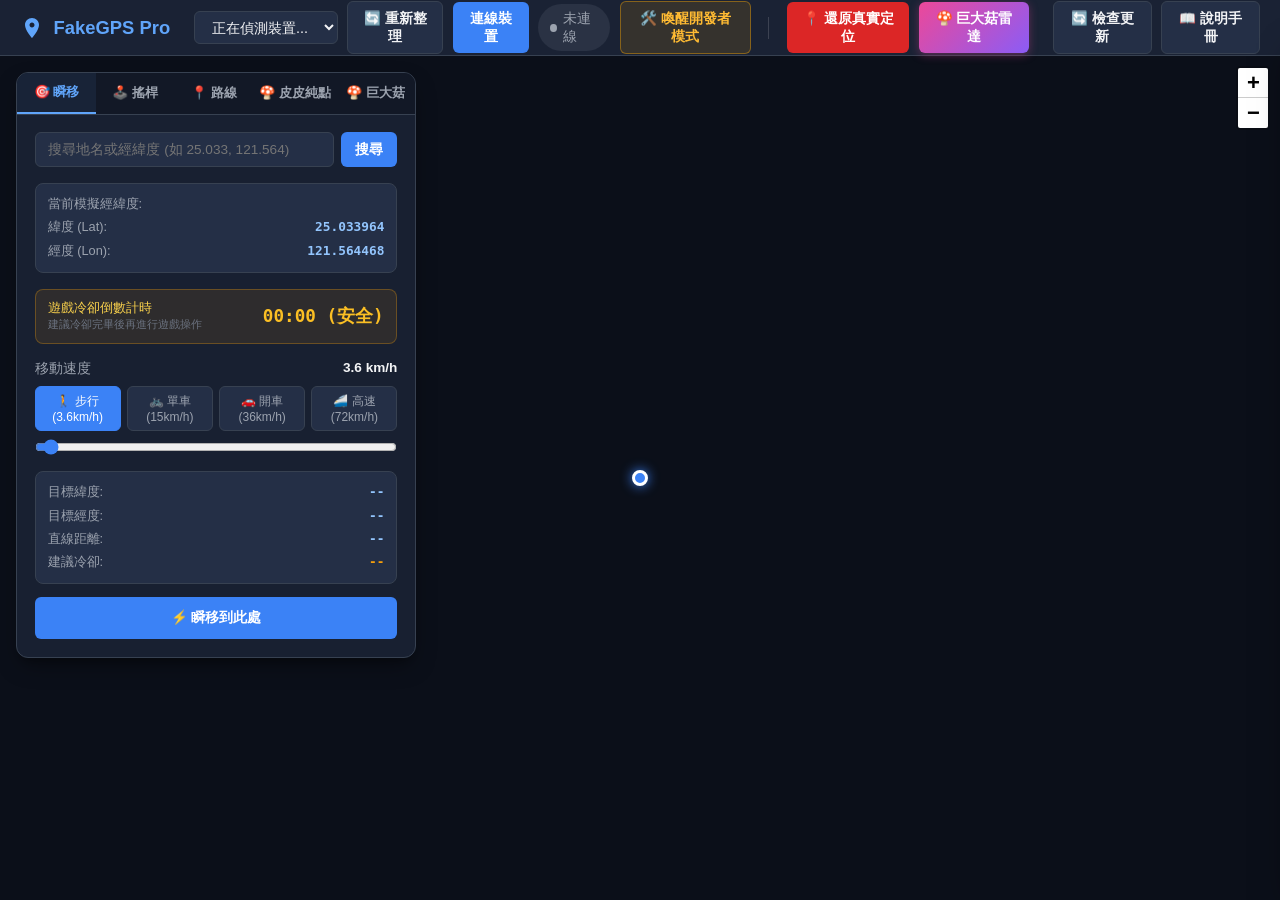
==== commit 8f4f9c21: "fix(gui): optimize top navbar button order and fix mushroom radar drawer and map markers" ====
--- a/gui/index.html
+++ b/gui/index.html
@@ -19,20 +19,36 @@
         </div>
 
         <div class="device-bar">
-            <select id="device-select" class="select-device">
-                <option value="">正在偵測裝置...</option>
-            </select>
-            <button id="btn-refresh-devices" class="btn btn-secondary" title="重新掃描 USB 裝置">🔄 重新整理</button>
-            <button id="btn-connect" class="btn btn-primary">連線裝置</button>
-            <button id="btn-dev-mode" class="btn btn-secondary" style="background: rgba(255, 170, 0, 0.12); border-color: rgba(255, 170, 0, 0.4); color: #ffbb33;" title="強制在 iPhone 設定中顯露或啟用開發者模式">🛠️ 喚醒開發者模式</button>
-            <div id="status-badge" class="status-badge">
-                <div class="dot"></div>
-                <span id="status-text">未連線</span>
-            </div>
-            <button id="btn-reset-gps" class="btn btn-danger" title="停止模擬並還原手機真實 GPS">還原真實定位</button>
-            <button id="btn-open-radar" class="btn btn-radar" title="打開巨大蘑菇即時雷達監控">🍄 巨大菇雷達 <span id="nav-radar-badge" class="radar-badge" style="display:none;">0</span></button>
-            <button id="btn-check-update" class="btn btn-secondary" title="檢查線上 GitHub 最新版本">🔄 檢查更新</button>
-            <button onclick="openManual()" class="btn btn-secondary" title="開啟完整使用手冊與技術指南">📖 說明手冊</button>
+            <!-- 裝置連線與狀態控制組 -->
+            <div class="nav-group">
+                <select id="device-select" class="select-device" title="選擇連接的 iOS 設備">
+                    <option value="">正在偵測裝置...</option>
+                </select>
+                <button id="btn-refresh-devices" class="btn btn-secondary" title="重新掃描 USB 裝置">🔄 重新整理</button>
+                <button id="btn-connect" class="btn btn-primary" title="連線至選定的 iOS 設備">連線裝置</button>
+                <div id="status-badge" class="status-badge" title="連線狀態與機型版本">
+                    <div class="dot"></div>
+                    <span id="status-text">未連線</span>
+                </div>
+                <button id="btn-dev-mode" class="btn btn-secondary" style="background: rgba(255, 170, 0, 0.12); border-color: rgba(255, 170, 0, 0.4); color: #ffbb33;" title="強制在 iPhone 設定中顯露或啟用開發者模式">🛠️ 喚醒開發者模式</button>
+            </div>
+
+            <div class="nav-divider"></div>
+
+            <!-- 定位控制與巨大菇即時雷達 -->
+            <div class="nav-group">
+                <button id="btn-reset-gps" class="btn btn-danger" title="停止模擬並還原手機真實 GPS">📍 還原真實定位</button>
+                <button id="btn-open-radar" class="btn btn-radar" title="打開巨大蘑菇即時雷達監控清單">🍄 巨大菇雷達 <span id="nav-radar-badge" class="radar-badge" style="display:none;">0</span></button>
+            </div>
+
+            <!-- 彈性撐開，系統功能靠右對齊 -->
+            <div class="nav-spacer"></div>
+
+            <!-- 右側系統工具組 -->
+            <div class="nav-group">
+                <button id="btn-check-update" class="btn btn-secondary" title="檢查線上 GitHub 最新版本">🔄 檢查更新</button>
+                <button id="btn-manual" onclick="openManual()" class="btn btn-secondary" title="開啟完整使用手冊與技術指南">📖 說明手冊</button>
+            </div>
         </div>
     </header>
 
@@ -47,6 +63,7 @@
                 <button class="tab" data-mode="joystick">🕹️ 搖桿</button>
                 <button class="tab" data-mode="route">📍 路線</button>
                 <button class="tab" id="tab-pipi" data-mode="pipi">🍄 皮皮純點</button>
+                <button class="tab" id="tab-radar" data-mode="radar" title="查看巨大蘑菇即時雷達清單">🍄 巨大菇</button>
             </div>
 
             <div class="panel-content">
@@ -181,6 +198,30 @@
                     <!-- 純點列表容器 -->
                     <div id="pipi-spot-list" style="max-height: calc(100vh - 540px); overflow-y: auto;"></div>
                 </div>
+
+                <!-- 模式 5: 巨大蘑菇即時雷達面板 -->
+                <div id="panel-radar" class="mode-panel" style="display: none;">
+                    <div style="font-size: 0.8rem; color: var(--text-secondary); margin-bottom: 0.5rem;">
+                        <b>🍄 巨大蘑菇即時雷達</b>
+                    </div>
+
+                    <div class="coord-card" style="margin-bottom: 0.6rem; background: linear-gradient(135deg, rgba(236, 72, 153, 0.12), rgba(139, 92, 246, 0.12)); border: 1px solid rgba(236, 72, 153, 0.35);">
+                        <div style="display: flex; justify-content: space-between; align-items: center; margin-bottom: 0.3rem;">
+                            <span style="font-size: 0.82rem; font-weight: 700; color: #f43f5e;">⚡ 即時可參戰名單</span>
+                            <span id="side-radar-badge" class="radar-count-tag badge-open" style="font-size: 0.72rem; padding: 2px 6px;">正在載入...</span>
+                        </div>
+                        <div style="font-size: 0.72rem; color: var(--text-muted); margin-bottom: 0.5rem;">
+                            自動追蹤未滿 5 人場次，點擊下方按鈕或右上角「🍄 巨大菇雷達」開啟完整抽屜。
+                        </div>
+                        <button id="btn-side-open-drawer" class="btn btn-radar" style="width: 100%; justify-content: center;">
+                            📋 展開完整雷達清單抽屜
+                        </button>
+                    </div>
+
+                    <div id="side-radar-list" style="max-height: calc(100vh - 480px); overflow-y: auto; display: flex; flex-direction: column; gap: 0.5rem;">
+                        <!-- 快速清單卡片 -->
+                    </div>
+                </div>
             </div>
         </div>
 
@@ -226,6 +267,8 @@
                     <span>💡 單次輸入後即與此電腦綁定，日後啟動自動解鎖。</span>
                 </div>
             </div>
+        </div>
+
         <!-- 巨大蘑菇即時雷達滑出式側邊欄 -->
         <div id="mushroom-radar-panel" class="radar-drawer">
             <div class="radar-header">
--- a/gui/css/style.css
+++ b/gui/css/style.css
@@ -63,6 +63,25 @@
     display: flex;
     align-items: center;
     gap: 0.75rem;
+    flex: 1;
+    margin-left: 1.5rem;
+}
+
+.nav-group {
+    display: flex;
+    align-items: center;
+    gap: 0.6rem;
+}
+
+.nav-divider {
+    width: 1px;
+    height: 22px;
+    background: rgba(255, 255, 255, 0.15);
+    margin: 0 0.35rem;
+}
+
+.nav-spacer {
+    flex: 1;
 }
 
 .select-device {
@@ -562,6 +581,12 @@
     filter: brightness(1.08);
 }
 
+.btn-radar.active {
+    background: linear-gradient(135deg, #f43f5e, #7c3aed);
+    box-shadow: 0 0 16px rgba(244, 63, 94, 0.6);
+    outline: 2px solid rgba(255, 255, 255, 0.8);
+}
+
 .radar-badge {
     background: #ef4444;
     color: #ffffff;
@@ -576,15 +601,15 @@
 .radar-drawer {
     position: fixed;
     top: 56px;
-    right: -420px;
-    width: 390px;
+    right: -450px;
+    width: 420px;
     height: calc(100vh - 56px);
-    background: rgba(15, 23, 42, 0.95);
-    backdrop-filter: blur(16px);
-    -webkit-backdrop-filter: blur(16px);
-    border-left: 1px solid rgba(139, 92, 246, 0.3);
-    box-shadow: -10px 0 30px rgba(0, 0, 0, 0.6);
-    z-index: 1500;
+    background: rgba(15, 23, 42, 0.96);
+    backdrop-filter: blur(18px);
+    -webkit-backdrop-filter: blur(18px);
+    border-left: 1px solid rgba(139, 92, 246, 0.4);
+    box-shadow: -12px 0 35px rgba(0, 0, 0, 0.75);
+    z-index: 2500;
     display: flex;
     flex-direction: column;
     transition: right 0.32s cubic-bezier(0.16, 1, 0.3, 1);
@@ -1018,3 +1043,87 @@
     margin-top: 0.4rem;
 }
 
+/* ================= 地圖巨大蘑菇標記與 Popup ================= */
+.mushroom-map-marker {
+    background: transparent;
+    border: none;
+}
+
+.mushroom-marker-bubble {
+    background: linear-gradient(135deg, #ec4899, #8b5cf6);
+    color: #ffffff;
+    border-radius: 999px;
+    padding: 3px 8px;
+    font-size: 11px;
+    font-weight: 700;
+    box-shadow: 0 4px 12px rgba(236, 72, 153, 0.6);
+    border: 2px solid #ffffff;
+    white-space: nowrap;
+    display: inline-flex;
+    align-items: center;
+    gap: 3px;
+    animation: radar-marker-pulse 2s infinite ease-in-out;
+    cursor: pointer;
+    user-select: none;
+    transition: transform 0.15s ease;
+}
+
+.mushroom-marker-bubble:hover {
+    transform: scale(1.15);
+    background: linear-gradient(135deg, #f43f5e, #7c3aed);
+}
+
+.mushroom-marker-bubble.badge-zero {
+    background: linear-gradient(135deg, #10b981, #059669);
+    box-shadow: 0 4px 12px rgba(16, 185, 129, 0.6);
+}
+
+@keyframes radar-marker-pulse {
+    0% { box-shadow: 0 0 0 0 rgba(236, 72, 153, 0.7); }
+    70% { box-shadow: 0 0 0 8px rgba(236, 72, 153, 0); }
+    100% { box-shadow: 0 0 0 0 rgba(236, 72, 153, 0); }
+}
+
+.radar-popup-card {
+    min-width: 200px;
+    color: #0f172a;
+    font-family: -apple-system, BlinkMacSystemFont, "Segoe UI", Roboto, sans-serif;
+}
+
+.radar-popup-title {
+    font-size: 13px;
+    font-weight: 700;
+    color: #1e293b;
+    margin-bottom: 4px;
+    border-bottom: 1px solid #e2e8f0;
+    padding-bottom: 4px;
+}
+
+.radar-popup-row {
+    font-size: 12px;
+    color: #475569;
+    margin: 3px 0;
+}
+
+.radar-popup-btn {
+    width: 100%;
+    margin-top: 8px;
+    padding: 6px 12px;
+    background: linear-gradient(135deg, #ec4899, #8b5cf6);
+    color: #ffffff;
+    border: none;
+    border-radius: 6px;
+    font-size: 12px;
+    font-weight: 600;
+    cursor: pointer;
+    display: flex;
+    align-items: center;
+    justify-content: center;
+    gap: 4px;
+    transition: filter 0.15s ease;
+}
+
+.radar-popup-btn:hover {
+    filter: brightness(1.1);
+}
+
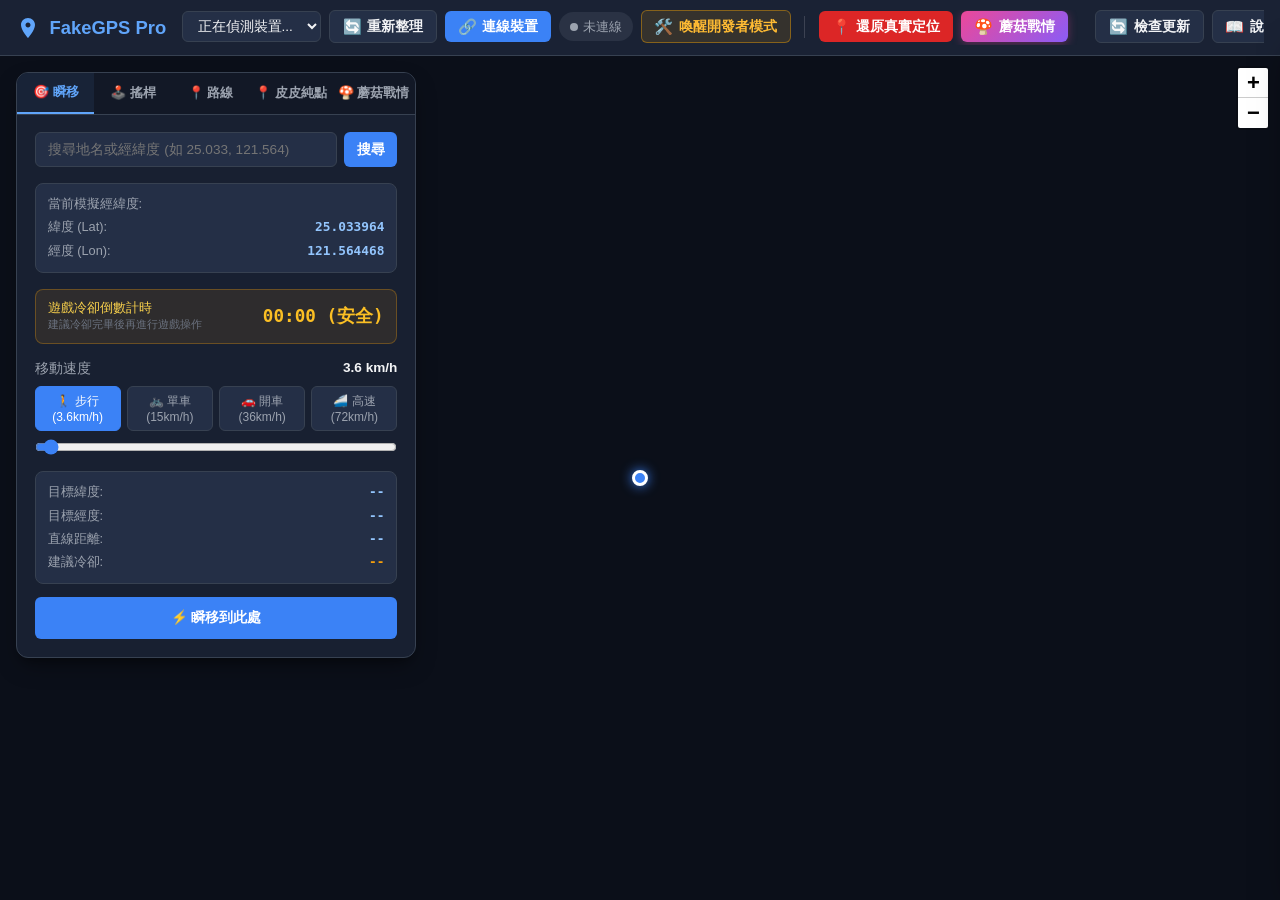
==== commit 4c73a7a1: "release: v1.2.0 - 蘑菇戰情全尺寸自訂、自動秒飛、RWD修復與macOS指南" ====
--- a/gui/index.html
+++ b/gui/index.html
@@ -24,21 +24,31 @@
                 <select id="device-select" class="select-device" title="選擇連接的 iOS 設備">
                     <option value="">正在偵測裝置...</option>
                 </select>
-                <button id="btn-refresh-devices" class="btn btn-secondary" title="重新掃描 USB 裝置">🔄 重新整理</button>
-                <button id="btn-connect" class="btn btn-primary" title="連線至選定的 iOS 設備">連線裝置</button>
+                <button id="btn-refresh-devices" class="btn btn-secondary" title="重新掃描 USB 裝置">
+                    <span class="btn-icon">🔄</span><span class="btn-text">重新整理</span>
+                </button>
+                <button id="btn-connect" class="btn btn-primary" title="連線至選定的 iOS 設備">
+                    <span class="btn-icon">🔗</span><span class="btn-text">連線裝置</span>
+                </button>
                 <div id="status-badge" class="status-badge" title="連線狀態與機型版本">
                     <div class="dot"></div>
-                    <span id="status-text">未連線</span>
-                </div>
-                <button id="btn-dev-mode" class="btn btn-secondary" style="background: rgba(255, 170, 0, 0.12); border-color: rgba(255, 170, 0, 0.4); color: #ffbb33;" title="強制在 iPhone 設定中顯露或啟用開發者模式">🛠️ 喚醒開發者模式</button>
+                    <span id="status-text" class="btn-text">未連線</span>
+                </div>
+                <button id="btn-dev-mode" class="btn btn-secondary" style="background: rgba(255, 170, 0, 0.12); border-color: rgba(255, 170, 0, 0.4); color: #ffbb33;" title="強制在 iPhone 設定中顯露或啟用開發者模式">
+                    <span class="btn-icon">🛠️</span><span class="btn-text">喚醒開發者模式</span>
+                </button>
             </div>
 
             <div class="nav-divider"></div>
 
-            <!-- 定位控制與巨大菇即時雷達 -->
+            <!-- 定位控制與蘑菇戰情雷達 -->
             <div class="nav-group">
-                <button id="btn-reset-gps" class="btn btn-danger" title="停止模擬並還原手機真實 GPS">📍 還原真實定位</button>
-                <button id="btn-open-radar" class="btn btn-radar" title="打開巨大蘑菇即時雷達監控清單">🍄 巨大菇雷達 <span id="nav-radar-badge" class="radar-badge" style="display:none;">0</span></button>
+                <button id="btn-reset-gps" class="btn btn-danger" title="停止模擬並還原手機真實 GPS">
+                    <span class="btn-icon">📍</span><span class="btn-text">還原真實定位</span>
+                </button>
+                <button id="btn-open-radar" class="btn btn-radar" title="打開蘑菇即時戰情雷達監控清單">
+                    <span class="btn-icon">🍄</span><span class="btn-text">蘑菇戰情</span> <span id="nav-radar-badge" class="radar-badge" style="display:none;">0</span>
+                </button>
             </div>
 
             <!-- 彈性撐開，系統功能靠右對齊 -->
@@ -46,8 +56,12 @@
 
             <!-- 右側系統工具組 -->
             <div class="nav-group">
-                <button id="btn-check-update" class="btn btn-secondary" title="檢查線上 GitHub 最新版本">🔄 檢查更新</button>
-                <button id="btn-manual" onclick="openManual()" class="btn btn-secondary" title="開啟完整使用手冊與技術指南">📖 說明手冊</button>
+                <button id="btn-check-update" class="btn btn-secondary" title="檢查線上 GitHub 最新版本">
+                    <span class="btn-icon">🔄</span><span class="btn-text">檢查更新</span>
+                </button>
+                <button id="btn-manual" onclick="openManual()" class="btn btn-secondary" title="開啟完整使用手冊與技術指南">
+                    <span class="btn-icon">📖</span><span class="btn-text">說明手冊</span>
+                </button>
             </div>
         </div>
     </header>
@@ -62,8 +76,8 @@
                 <button class="tab active" data-mode="teleport">🎯 瞬移</button>
                 <button class="tab" data-mode="joystick">🕹️ 搖桿</button>
                 <button class="tab" data-mode="route">📍 路線</button>
-                <button class="tab" id="tab-pipi" data-mode="pipi">🍄 皮皮純點</button>
-                <button class="tab" id="tab-radar" data-mode="radar" title="查看巨大蘑菇即時雷達清單">🍄 巨大菇</button>
+                <button class="tab" id="tab-pipi" data-mode="pipi">📍 皮皮純點</button>
+                <button class="tab" id="tab-radar" data-mode="radar" title="查看蘑菇即時戰情雷達">🍄 蘑菇戰情</button>
             </div>
 
             <div class="panel-content">
@@ -159,28 +173,13 @@
                     </div>
                 </div>
 
-                <!-- 模式 4: Pipi Mushroom 純點列表與蘑菇戰力面板 -->
+                <!-- 模式 4: Pipi Mushroom 純點列表面板 -->
                 <div id="panel-pipi" class="mode-panel" style="display: none;">
-                    <div style="font-size: 0.8rem; color: var(--text-secondary); margin-bottom: 0.5rem;">
-                        <b>🍄 Pipi Mushroom 純點與蘑菇戰情室</b>
-                    </div>
-
-                    <!-- 蘑菇戰力統計即時快速入口 -->
-                    <div class="coord-card" style="margin-bottom: 0.6rem; background: rgba(59, 130, 246, 0.08); border-color: rgba(59, 130, 246, 0.3);">
-                        <div style="font-size: 0.8rem; font-weight: 600; color: #93c5fd; margin-bottom: 0.3rem;">
-                            ⚔️ 蘑菇戰力統計 (即時戰況)
-                        </div>
-                        <div style="font-size: 0.72rem; color: var(--text-muted); margin-bottom: 0.4rem;">
-                            全台未滿5人打蘑菇即時名單，一鍵開啟搶位打蘑菇：
-                        </div>
-                        <div style="display: flex; gap: 0.35rem; flex-wrap: wrap;">
-                            <button onclick="openExternalUrl('https://pipimushroom.com/ppmushroom.aspx?regionCode=TW&engagement=under_five')" class="btn btn-primary btn-sm" style="flex: 1; justify-content: center;">
-                                🌐 打開全台未滿5人蘑菇
-                            </button>
-                            <button onclick="openExternalUrl('https://pipimushroom.com/acclist.aspx')" class="btn btn-secondary btn-sm">
-                                🌐 開啟純點官網
-                            </button>
-                        </div>
+                    <div style="font-size: 0.8rem; color: var(--text-secondary); margin-bottom: 0.5rem; display: flex; justify-content: space-between; align-items: center;">
+                        <b>📍 Pipi Mushroom 純點探索</b>
+                        <button onclick="openExternalUrl('https://pipimushroom.com/acclist.aspx')" style="background: none; border: none; color: #38bdf8; font-size: 0.72rem; cursor: pointer; text-decoration: underline;">
+                            🌐 開啟純點官網
+                        </button>
                     </div>
 
                     <!-- 篩選列 -->
@@ -196,29 +195,48 @@
                         <button id="btn-pipi-search" class="btn btn-primary">查詢/傳送</button>
                     </div>
                     <!-- 純點列表容器 -->
-                    <div id="pipi-spot-list" style="max-height: calc(100vh - 540px); overflow-y: auto;"></div>
-                </div>
-
-                <!-- 模式 5: 巨大蘑菇即時雷達面板 -->
+                    <div id="pipi-spot-list" style="max-height: calc(100vh - 460px); overflow-y: auto;"></div>
+                </div>
+
+                <!-- 模式 5: 蘑菇即時戰情面板 (整合戰情室卡片) -->
                 <div id="panel-radar" class="mode-panel" style="display: none;">
                     <div style="font-size: 0.8rem; color: var(--text-secondary); margin-bottom: 0.5rem;">
-                        <b>🍄 巨大蘑菇即時雷達</b>
+                        <b>🍄 蘑菇即時戰情中心</b>
+                    </div>
+
+                    <!-- 蘑菇戰力統計 (由純點遷移整合至此) -->
+                    <div class="coord-card" style="margin-bottom: 0.6rem; background: rgba(59, 130, 246, 0.08); border-color: rgba(59, 130, 246, 0.3);">
+                        <div style="display: flex; justify-content: space-between; align-items: center; margin-bottom: 0.25rem;">
+                            <span style="font-size: 0.8rem; font-weight: 700; color: #93c5fd;">⚔️ 蘑菇戰力統計 (即時戰況)</span>
+                            <span style="font-size: 0.68rem; color: #60a5fa;">未滿 5 人速搶</span>
+                        </div>
+                        <div style="font-size: 0.72rem; color: var(--text-muted); margin-bottom: 0.4rem;">
+                            全台蘑菇即時名單，一鍵直通外部官網完整情報：
+                        </div>
+                        <div style="display: flex; gap: 0.35rem; flex-wrap: wrap;">
+                            <button onclick="openExternalUrl('https://pipimushroom.com/ppmushroom.aspx?regionCode=TW&engagement=under_five')" class="btn btn-primary btn-sm" style="flex: 1; justify-content: center; font-size: 0.75rem;">
+                                🌐 全台未滿5人蘑菇
+                            </button>
+                            <button onclick="openExternalUrl('https://pipimushroom.com/acclist.aspx')" class="btn btn-secondary btn-sm" style="font-size: 0.75rem;">
+                                🌐 皮皮官網
+                            </button>
+                        </div>
                     </div>
 
                     <div class="coord-card" style="margin-bottom: 0.6rem; background: linear-gradient(135deg, rgba(236, 72, 153, 0.12), rgba(139, 92, 246, 0.12)); border: 1px solid rgba(236, 72, 153, 0.35);">
                         <div style="display: flex; justify-content: space-between; align-items: center; margin-bottom: 0.3rem;">
-                            <span style="font-size: 0.82rem; font-weight: 700; color: #f43f5e;">⚡ 即時可參戰名單</span>
+                            <span style="font-size: 0.82rem; font-weight: 700; color: #f43f5e;">⚡ 即時可參戰蘑菇</span>
                             <span id="side-radar-badge" class="radar-count-tag badge-open" style="font-size: 0.72rem; padding: 2px 6px;">正在載入...</span>
                         </div>
                         <div style="font-size: 0.72rem; color: var(--text-muted); margin-bottom: 0.5rem;">
-                            自動追蹤未滿 5 人場次，點擊下方按鈕或右上角「🍄 巨大菇雷達」開啟完整抽屜。
+                            自訂追蹤尺寸與屬性，點擊下方展開抽屜設定與自動秒飛。
                         </div>
                         <button id="btn-side-open-drawer" class="btn btn-radar" style="width: 100%; justify-content: center;">
-                            📋 展開完整雷達清單抽屜
+                            📋 展開完整戰情雷達設定
                         </button>
                     </div>
 
-                    <div id="side-radar-list" style="max-height: calc(100vh - 480px); overflow-y: auto; display: flex; flex-direction: column; gap: 0.5rem;">
+                    <div id="side-radar-list" style="max-height: calc(100vh - 540px); overflow-y: auto; display: flex; flex-direction: column; gap: 0.5rem;">
                         <!-- 快速清單卡片 -->
                     </div>
                 </div>
@@ -269,14 +287,14 @@
             </div>
         </div>
 
-        <!-- 巨大蘑菇即時雷達滑出式側邊欄 -->
+        <!-- 蘑菇即時戰情雷達滑出式側邊欄 -->
         <div id="mushroom-radar-panel" class="radar-drawer">
             <div class="radar-header">
                 <div class="radar-title-group">
                     <span class="radar-icon">🍄</span>
                     <div>
-                        <h3>巨大蘑菇即時雷達</h3>
-                        <div class="radar-subtitle">自動追蹤未滿 5 人巨大菇・一鍵秒飛開打</div>
+                        <h3>蘑菇即時戰情雷達</h3>
+                        <div class="radar-subtitle">自訂尺寸等級・即時追蹤・一鍵秒飛開打</div>
                     </div>
                 </div>
                 <div class="radar-header-actions">
@@ -287,42 +305,79 @@
 
             <!-- 雷達設定與篩選工具列 -->
             <div class="radar-controls">
+                <!-- 第一行：縣市、區域、尺寸等級 -->
                 <div class="radar-filter-row">
-                    <select id="radar-filter-city" class="radar-select">
+                    <select id="radar-filter-city" class="radar-select" title="篩選縣市">
                         <option value="">全台灣 (不限縣市)</option>
                     </select>
-                    <select id="radar-filter-area" class="radar-select" disabled>
+                    <select id="radar-filter-area" class="radar-select" disabled title="篩選行政區">
                         <option value="">全區</option>
                     </select>
-                    <select id="radar-filter-engagement" class="radar-select">
-                        <option value="under_five" selected>未滿 5 人 (可參戰)</option>
-                        <option value="all">全部狀態 (含滿員)</option>
-                        <option value="no_power">0 人 (尚未有人打)</option>
+                    <select id="radar-filter-level" class="radar-select" title="設定要追蹤的蘑菇尺寸等級">
+                        <option value="giant" selected>🍄 巨大菇 (預設)</option>
+                        <option value="large">🍄 大菇</option>
+                        <option value="normal">🍄 普通菇</option>
+                        <option value="small">🍄 小菇</option>
+                        <option value="all">🌐 全部尺寸</option>
                     </select>
                 </div>
 
+                <!-- 第二行：蘑菇屬性、參戰人數 -->
+                <div class="radar-filter-row">
+                    <select id="radar-filter-type" class="radar-select" title="設定要追蹤的蘑菇屬性/類型">
+                        <option value="all" selected>🎨 全部屬性</option>
+                        <option value="RockCrystalMushroom">💎 水晶菇</option>
+                        <option value="FireMushroom">🔥 火菇</option>
+                        <option value="WaterMushroom">💧 水菇</option>
+                        <option value="ElectricMushroom">⚡ 電菇</option>
+                        <option value="PoisonMushroom">🟣 毒菇</option>
+                        <option value="Event">🎃 節慶活動菇</option>
+                    </select>
+                    <select id="radar-filter-engagement" class="radar-select" title="篩選目前參戰人數">
+                        <option value="under_five" selected>👥 未滿 5 人 (可參戰)</option>
+                        <option value="all">👥 全部狀態 (含滿員)</option>
+                        <option value="no_power">🌱 0 人 (尚未有人打)</option>
+                    </select>
+                </div>
+
+                <!-- 第三行：自動更新頻率、音效、桌面通知、測試按鈕 -->
                 <div class="radar-toggle-row">
                     <label class="radar-toggle-label" title="定時背景自動查詢">
-                        <span>自動更新:</span>
+                        <span>更新:</span>
                         <select id="radar-interval-select" class="radar-select-sm">
-                            <option value="30" selected>每 30 秒</option>
-                            <option value="60">每 60 秒</option>
-                            <option value="120">每 2 分鐘</option>
+                            <option value="5">⚡ 5秒 (極速)</option>
+                            <option value="10">🚀 10秒 (飛速)</option>
+                            <option value="15" selected>⏱️ 15秒 (推薦)</option>
+                            <option value="30">30秒</option>
+                            <option value="60">60秒</option>
                             <option value="0">手動</option>
                         </select>
                     </label>
-                    <label class="radar-checkbox-label">
+                    <label class="radar-checkbox-label" title="播放提示音效 (前端雙音階 + 後端原生提示音雙保險)">
                         <input type="checkbox" id="radar-sound-toggle" checked />
                         <span>🔔 音效</span>
                     </label>
-                    <label class="radar-checkbox-label">
+                    <label class="radar-checkbox-label" title="發送系統原生橫幅通知 (Windows Toast / macOS)">
                         <input type="checkbox" id="radar-notify-toggle" checked />
                         <span>🖥️ 桌面通知</span>
                     </label>
+                    <button id="radar-btn-test-alert" class="btn btn-sm btn-secondary" style="font-size: 0.7rem; padding: 2px 6px;" title="測試原生橫幅通知與雙保險音效">
+                        🧪 測試通知
+                    </button>
+                </div>
+
+                <!-- 第四行：方案 A 發現目標自動秒飛與安全保護 -->
+                <div class="radar-toggle-row" style="background: rgba(16, 185, 129, 0.08); padding: 5px 8px; border-radius: 6px; border: 1px solid rgba(16, 185, 129, 0.25);">
+                    <label class="radar-checkbox-label" style="font-weight: 600; color: #34d399;" title="當雷達掃描到符合條件的新蘑菇時，自動瞬移至該座標">
+                        <input type="checkbox" id="radar-auto-teleport" />
+                        <span>⚡ 發現目標自動秒飛</span>
+                    </label>
+                    <span style="font-size: 0.68rem; color: #94a3b8;" title="避免極短時間連續秒飛導致遊戲防作弊警告">🛡️ 60s 安全冷卻防封閥</span>
                 </div>
                 
                 <div class="radar-status-bar">
-                    <span>符合條件巨大菇: <strong id="radar-count-badge">正在載入...</strong></span>
+                    <span>符合條件蘑菇: <strong id="radar-count-badge">正在載入...</strong></span>
+                    <button onclick="openExternalUrl('https://pipimushroom.com/ppmushroom.aspx?regionCode=TW&engagement=under_five')" style="background:none; border:none; color:#38bdf8; font-size:0.72rem; cursor:pointer; text-decoration:underline;">🌐 開啟戰況網頁</button>
                 </div>
             </div>
 
--- a/gui/css/style.css
+++ b/gui/css/style.css
@@ -40,8 +40,9 @@
     display: flex;
     align-items: center;
     justify-content: space-between;
-    padding: 0 1.25rem;
+    padding: 0 1rem;
     z-index: 1000;
+    overflow: hidden;
 }
 
 .brand {
@@ -51,37 +52,53 @@
     font-size: 1.15rem;
     font-weight: 700;
     color: #60a5fa;
+    white-space: nowrap;
+    flex-shrink: 0;
 }
 
 .brand svg {
     width: 24px;
     height: 24px;
     fill: currentColor;
+    flex-shrink: 0;
 }
 
 .device-bar {
     display: flex;
     align-items: center;
-    gap: 0.75rem;
+    gap: 0.6rem;
     flex: 1;
-    margin-left: 1.5rem;
+    margin-left: 1rem;
+    overflow-x: auto;
+    overflow-y: hidden;
+    scrollbar-width: none; /* Firefox */
+    -ms-overflow-style: none; /* IE/Edge */
+    padding-bottom: 2px;
+}
+
+.device-bar::-webkit-scrollbar {
+    display: none; /* Chrome/Safari */
 }
 
 .nav-group {
     display: flex;
     align-items: center;
-    gap: 0.6rem;
+    gap: 0.5rem;
+    flex-shrink: 0;
+    white-space: nowrap;
 }
 
 .nav-divider {
     width: 1px;
     height: 22px;
     background: rgba(255, 255, 255, 0.15);
-    margin: 0 0.35rem;
+    margin: 0 0.25rem;
+    flex-shrink: 0;
 }
 
 .nav-spacer {
     flex: 1;
+    min-width: 0.5rem;
 }
 
 .select-device {
@@ -89,23 +106,44 @@
     color: var(--text-primary);
     border: 1px solid var(--border-color);
     border-radius: 6px;
-    padding: 0.4rem 0.8rem;
-    font-size: 0.9rem;
+    padding: 0.4rem 0.65rem;
+    font-size: 0.85rem;
     outline: none;
     cursor: pointer;
+    flex-shrink: 0;
+    white-space: nowrap;
+    max-width: 180px;
+    text-overflow: ellipsis;
+    overflow: hidden;
 }
 
 .btn {
-    padding: 0.45rem 0.9rem;
+    padding: 0.42rem 0.8rem;
     border-radius: 6px;
     font-size: 0.85rem;
     font-weight: 600;
     border: none;
     cursor: pointer;
-    display: flex;
-    align-items: center;
-    gap: 0.4rem;
+    display: inline-flex;
+    align-items: center;
+    justify-content: center;
+    gap: 0.35rem;
     transition: all 0.2s ease;
+    white-space: nowrap;
+    flex-shrink: 0;
+    user-select: none;
+}
+
+.btn-icon {
+    font-size: 0.95rem;
+    line-height: 1;
+    display: inline-flex;
+    align-items: center;
+    justify-content: center;
+}
+
+.btn-text {
+    white-space: nowrap;
 }
 
 .btn-primary {
@@ -134,14 +172,16 @@
 }
 
 .status-badge {
-    display: flex;
-    align-items: center;
-    gap: 0.4rem;
-    font-size: 0.85rem;
-    padding: 0.35rem 0.75rem;
+    display: inline-flex;
+    align-items: center;
+    gap: 0.35rem;
+    font-size: 0.82rem;
+    padding: 0.32rem 0.65rem;
     border-radius: 9999px;
     background-color: rgba(107, 114, 128, 0.2);
     color: var(--text-secondary);
+    white-space: nowrap;
+    flex-shrink: 0;
 }
 
 .status-badge.connected {
@@ -154,6 +194,45 @@
     height: 8px;
     border-radius: 50%;
     background-color: currentColor;
+    flex-shrink: 0;
+}
+
+/* 頂部 RWD 響應式優化：螢幕收窄時優雅折疊次要文字，永不產生直排折行 */
+@media (max-width: 1260px) {
+    #btn-dev-mode .btn-text {
+        display: none;
+    }
+    #btn-check-update .btn-text {
+        display: none;
+    }
+}
+
+@media (max-width: 1100px) {
+    .brand span {
+        display: none;
+    }
+    #btn-refresh-devices .btn-text {
+        display: none;
+    }
+    #btn-manual .btn-text {
+        display: none;
+    }
+    .select-device {
+        max-width: 140px;
+    }
+}
+
+@media (max-width: 950px) {
+    #status-text {
+        display: none;
+    }
+    #btn-reset-gps .btn-text {
+        display: none;
+    }
+    .device-bar {
+        gap: 0.4rem;
+        margin-left: 0.5rem;
+    }
 }
 
 /* 主內容區 */
@@ -619,6 +698,13 @@
     right: 0;
 }
 
+@media (max-width: 480px) {
+    .radar-drawer {
+        width: 100vw;
+        right: -100vw;
+    }
+}
+
 .radar-header {
     display: flex;
     align-items: center;
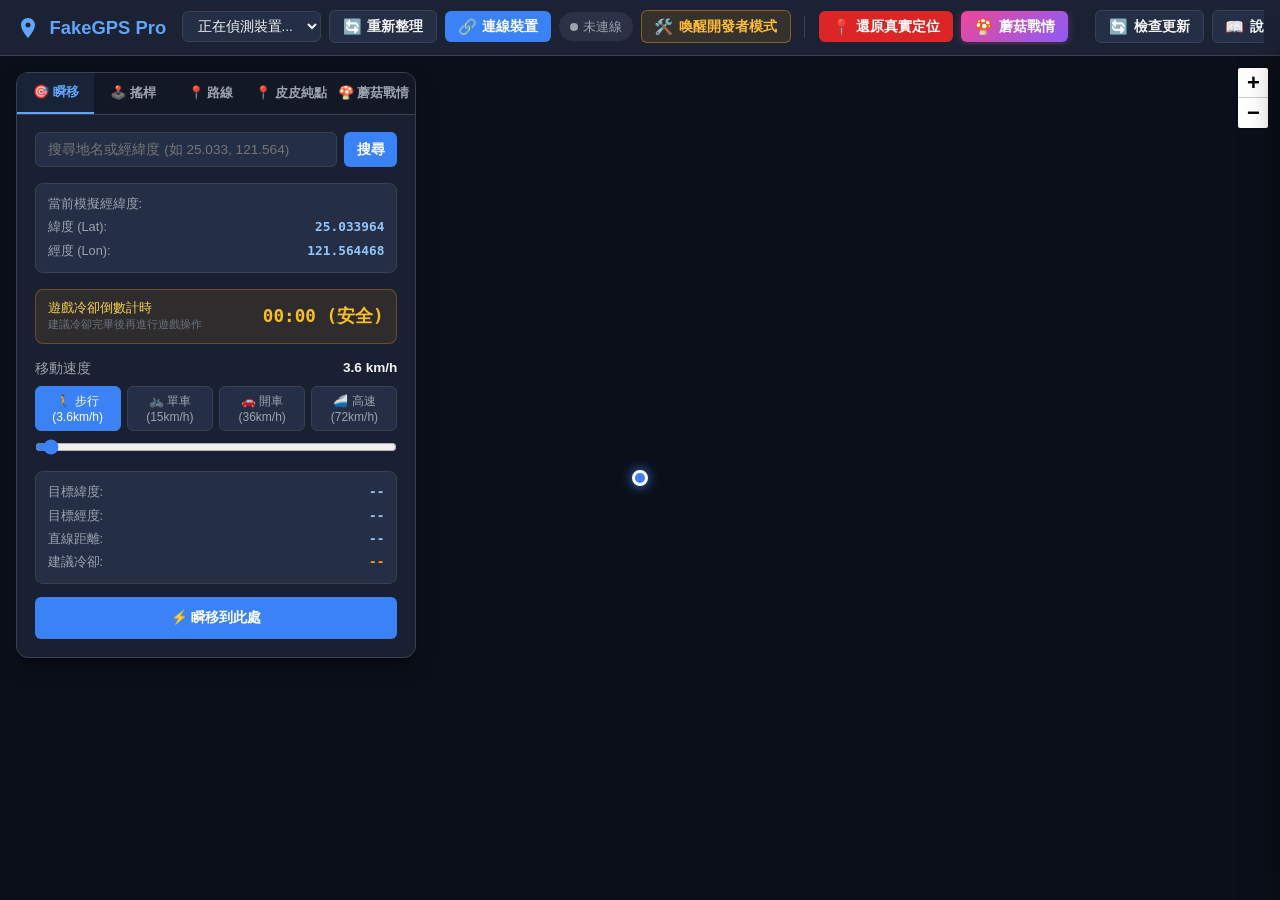
==== commit 2f8b98ec: "release: v1.2.6 - 修正 SimpleCookie 底層憑證解析與雷達標題防折行排版" ====
--- a/gui/index.html
+++ b/gui/index.html
@@ -298,7 +298,8 @@
                     </div>
                 </div>
                 <div class="radar-header-actions">
-                    <button id="radar-btn-refresh" class="btn btn-sm btn-secondary" title="立即手動查詢最新資料">🔄 刷新</button>
+                    <button id="radar-btn-login" class="btn btn-sm" style="background: #3b82f6; color: white; border: none; font-size: 0.75rem; padding: 0.3rem 0.65rem; border-radius: 5px; display: inline-flex; align-items: center; gap: 4px; font-weight: 600; white-space: nowrap;" title="使用 Google 帳號授權登入皮皮蘑菇"><span id="pipi-login-icon">🔑</span> <span id="pipi-login-text">登入皮皮</span></button>
+                    <button id="radar-btn-refresh" class="btn btn-sm btn-secondary" style="font-size: 0.75rem; padding: 0.3rem 0.65rem; border-radius: 5px; white-space: nowrap;" title="立即手動查詢最新資料">🔄 刷新</button>
                     <button id="btn-close-radar" class="btn-close-drawer" title="關閉雷達面板">✕</button>
                 </div>
             </div>
@@ -318,25 +319,53 @@
                         <option value="large">🍄 大菇</option>
                         <option value="normal">🍄 普通菇</option>
                         <option value="small">🍄 小菇</option>
-                        <option value="all">🌐 全部尺寸</option>
-                    </select>
-                </div>
-
-                <!-- 第二行：蘑菇屬性、參戰人數 -->
+                        <option value="all">🌐 全部大小</option>
+                    </select>
+                </div>
+
+                <!-- 第二行：蘑菇種類、參戰人數 -->
                 <div class="radar-filter-row">
-                    <select id="radar-filter-type" class="radar-select" title="設定要追蹤的蘑菇屬性/類型">
-                        <option value="all" selected>🎨 全部屬性</option>
-                        <option value="RockCrystalMushroom">💎 水晶菇</option>
-                        <option value="FireMushroom">🔥 火菇</option>
-                        <option value="WaterMushroom">💧 水菇</option>
-                        <option value="ElectricMushroom">⚡ 電菇</option>
-                        <option value="PoisonMushroom">🟣 毒菇</option>
-                        <option value="Event">🎃 節慶活動菇</option>
+                    <select id="radar-filter-type" class="radar-select" title="設定要追蹤的蘑菇屬性/種類 (與官網完全對齊)">
+                        <option value="all" selected>🎨 全部種類</option>
+                        <option value="elemental">✨ 元素菇</option>
+                        <option value="LunarNewYearMushroom">🏮 華麗蘑菇 (活動)</option>
+                        <option value="RockCrystalMushroom">💎 水晶蘑菇</option>
+                        <option value="RedFireMushroom">🔥 火蘑菇</option>
+                        <option value="BlueWaterMushroom">💧 水蘑菇</option>
+                        <option value="YellowElectricMushroom">⚡ 電蘑菇</option>
+                        <option value="WhitePoisonousMushroom">🟣 毒蘑菇</option>
+                        <option value="Placeholder26Mushroom">❄️ 冰藍蘑菇</option>
+                        <option value="RockMushroom">🪨 灰色蘑菇</option>
+                        <option value="WhiteMushroom">🤍 白色蘑菇</option>
+                        <option value="RedMushroom">🔴 紅色蘑菇</option>
+                        <option value="BlueMushroom">🔵 藍色蘑菇</option>
+                        <option value="YellowMushroom">🟡 黃色蘑菇</option>
+                        <option value="WingedMushroom">🪽 粉紅色蘑菇</option>
+                        <option value="PurpleMushroom">💜 紫色蘑菇</option>
                     </select>
                     <select id="radar-filter-engagement" class="radar-select" title="篩選目前參戰人數">
                         <option value="under_five" selected>👥 未滿 5 人 (可參戰)</option>
-                        <option value="all">👥 全部狀態 (含滿員)</option>
+                        <option value="with_power">⚔️ 已有人參戰</option>
+                        <option value="all">🌐 全部狀態 (含滿員)</option>
                         <option value="no_power">🌱 0 人 (尚未有人打)</option>
+                        <option value="full">🈵 已滿員</option>
+                    </select>
+                </div>
+
+                <!-- 第三行：資料更新範圍、排序依據 (比照原網站) -->
+                <div class="radar-filter-row">
+                    <select id="radar-filter-freshness" class="radar-select" title="篩選資料更新時間 (預設最近一小時，與官網同步最新資料)">
+                        <option value="60" selected>⚡ 最近一小時 (最即時)</option>
+                        <option value="360">🕒 最近六小時</option>
+                        <option value="1440">📅 最近一天</option>
+                        <option value="0">🌐 全部時間</option>
+                    </select>
+                    <select id="radar-filter-sort" class="radar-select" title="設定清單排序方式 (與官網一致)">
+                        <option value="updated" selected>⏱️ 最近更新 (預設推薦)</option>
+                        <option value="power">⚔️ 總戰力最高</option>
+                        <option value="challengers">👥 參加人數最多</option>
+                        <option value="ending">⏳ 即將結束</option>
+                        <option value="hp">🩸 剩餘血量最低</option>
                     </select>
                 </div>
 
@@ -377,7 +406,7 @@
                 
                 <div class="radar-status-bar">
                     <span>符合條件蘑菇: <strong id="radar-count-badge">正在載入...</strong></span>
-                    <button onclick="openExternalUrl('https://pipimushroom.com/ppmushroom.aspx?regionCode=TW&engagement=under_five')" style="background:none; border:none; color:#38bdf8; font-size:0.72rem; cursor:pointer; text-decoration:underline;">🌐 開啟戰況網頁</button>
+                    <button onclick="openMushroomWebWithCurrentFilters()" style="background:none; border:none; color:#38bdf8; font-size:0.72rem; cursor:pointer; text-decoration:underline;">🌐 開啟戰況網頁</button>
                 </div>
             </div>
 
--- a/gui/css/style.css
+++ b/gui/css/style.css
@@ -680,8 +680,8 @@
 .radar-drawer {
     position: fixed;
     top: 56px;
-    right: -450px;
-    width: 420px;
+    right: -460px;
+    width: 440px;
     height: calc(100vh - 56px);
     background: rgba(15, 23, 42, 0.96);
     backdrop-filter: blur(18px);
@@ -709,37 +709,46 @@
     display: flex;
     align-items: center;
     justify-content: space-between;
-    padding: 0.9rem 1.1rem;
+    padding: 0.8rem 1rem;
     background: rgba(30, 41, 59, 0.85);
     border-bottom: 1px solid #334155;
+    gap: 0.5rem;
 }
 
 .radar-title-group {
     display: flex;
     align-items: center;
-    gap: 0.6rem;
+    gap: 0.5rem;
+    min-width: 0;
+    flex: 1;
 }
 
 .radar-icon {
-    font-size: 1.6rem;
+    font-size: 1.5rem;
+    flex-shrink: 0;
 }
 
 .radar-title-group h3 {
     margin: 0;
-    font-size: 1.05rem;
+    font-size: 1.02rem;
     color: #f8fafc;
     font-weight: 700;
+    white-space: nowrap;
 }
 
 .radar-subtitle {
-    font-size: 0.72rem;
+    font-size: 0.68rem;
     color: #94a3b8;
+    white-space: nowrap;
+    overflow: hidden;
+    text-overflow: ellipsis;
 }
 
 .radar-header-actions {
     display: flex;
     align-items: center;
-    gap: 0.5rem;
+    gap: 0.4rem;
+    flex-shrink: 0;
 }
 
 .btn-close-drawer {
